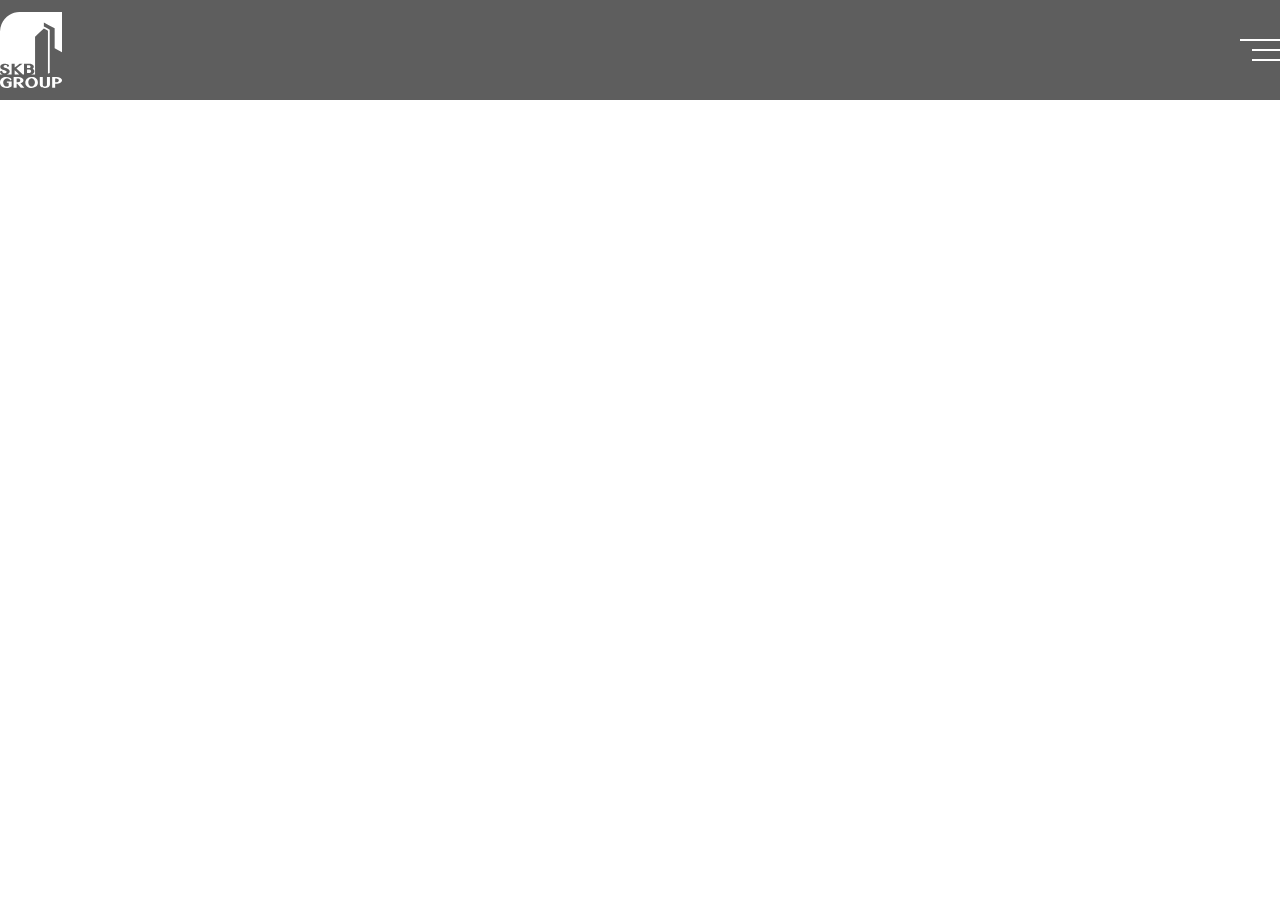
==== index.html @ 1514ffa9 "first commit" ====
<!DOCTYPE html>
<html lang="en">
  <head>
    <meta charset="UTF-8" />
    <meta name="viewport" content="width=device-width, initial-scale=1.0" />
    <meta
      property="og:title"
      content="SKB GROUP | Мы строим не просто дома, но создаём ваше будущее!"
    />
    <meta
      property="og:description"
      content="Уникальный жилой комплекс с современным дизайном, комфортными апартаментами и широким спектром удобств: открытый бассейн, фитнес-центр, зона отдыха на крыше с панорамным видом на город. Идеальное место для тех, кто ценит комфорт и качество жизни."
    />

    <!-- local styles  -->
    <link rel="stylesheet" href="css/bootstrap.min.css" />
    <link rel="stylesheet" href="css/swiper-bundle.min.css" />
    <link rel="stylesheet" href="css/style.css" />
    <link rel="stylesheet" href="css/responsive.css" />
    <!-- local styles  -->

    <title>
      SKB GROUP | Мы строим не просто дома, но создаём ваше будущее!
    </title>
  </head>
  <body>
    <header class="header" id="header">
      <div class="cont cont__space-between">
        <a href="\">
          <img src="/src/icons/Logo.svg" alt="Logo SKB Group" />
        </a>
        <div class="popup-wrapper">
          <div class="humb">
            <svg
              xmlns="http://www.w3.org/2000/svg"
              width="40"
              height="40"
              viewBox="0 0 40 40"
              fill="none"
            >
              <rect y="9" width="40" height="2" fill="white" />
              <rect x="12" y="19" width="28" height="2" fill="white" />
              <rect x="12" y="29" width="28" height="2" fill="white" />
            </svg>
          </div>
        </div>
      </div>
    </header>
    <!-- local scripts -->
    <script src="/js/jquery-3.7.1.min.js"></script>
    <script src="/js/bootstrap.min.js"></script>
    <script src="/js/swiper-bundle.min.js"></script>
    <script src="/js/maskedinput.js"></script>
    <script src="/js/custom-swiper.js"></script>
    <script src="/js/main.js"></script>
    <!-- local scripts -->
  </body>
</html>
---- css/style.css ----
@import url("../src/fonts/NeueMachina/stylesheet.css");
* {
  font-family: "Neue Machina";
  border: 0;
  box-sizing: border-box;
}

*,
*:before,
*:after {
  box-sizing: border-box;
  padding: 0;
  margin: 0;
}

:focus,
:active {
  outline: none;
}

a:focus,
a:active {
  outline: none;
}

a:hover {
  color: inherit;
}

nav,
footer,
header,
aside {
  display: block;
}

html,
body {
  height: 100%;
  width: 100%;
}

html {
  font-size: 62.5%;
}

input,
button,
textarea {
  font-family: inherit;
}

input::ms-clear {
  display: none;
}

button {
  cursor: pointer;
}

button::-moz-focus-inner {
  padding: 0;
  border: 0;
}

a,
a:visited {
  text-decoration: none !important;
  color: white;
}

a:hover {
  text-decoration: none;
}

ul li {
  list-style: none;
}

img {
  vertical-align: top;
}

html {
  scroll-behavior: smooth;
  overflow-x: hidden;
}
html::-webkit-scrollbar {
  width: 0.5rem;
}
html::-webkit-scrollbar-track {
  background: #3c4e4e;
}
html::-webkit-scrollbar-thumb {
  background: linear-gradient(112.92deg, rgba(255, 255, 255, 0.36) 10.45%, rgba(255, 255, 255, 0.09) 88.73%);
}

main {
  overflow-x: hidden;
}

section,
header,
footer {
  background-color: #f8ffff;
}

.cont {
  width: 100%;
  max-width: 130rem;
  margin-left: auto;
  margin-right: auto;
}
.cont__space-between {
  display: flex;
  align-items: center;
  justify-content: space-between;
}

.header {
  position: fixed;
  top: 0;
  left: 0;
  width: 100%;
  height: 10rem;
  background: rgba(25, 25, 25, 0.7);
  padding: 1.2rem 0;
}

.popup-wrapper .humb {
  width: 4rem;
  height: 4rem;
  cursor: pointer;
}
.popup-wrapper .humb svg:hover rect {
  transition: all 0.3s;
}
.popup-wrapper .humb svg:hover rect:nth-child(2n) {
  transform: translateX(-1rem);
  transition: all 0.3s;
}
.popup-wrapper .humb svg:hover rect:nth-child(3n) {
  transform: translateX(-1rem);
  transition: all 0.6s;
}
.popup-wrapper .humb svg rect {
  transition: all 0.3s;
}
.popup-wrapper .humb svg rect:nth-child(2n) {
  transition: all 0.3s;
}
.popup-wrapper .humb svg rect:nth-child(3n) {
  transition: all 0.6s;
}/*# sourceMappingURL=style.css.map */
---- css/responsive.css ----
@import url("../src/fonts/NeueMachina/stylesheet.css");/*# sourceMappingURL=responsive.css.map */
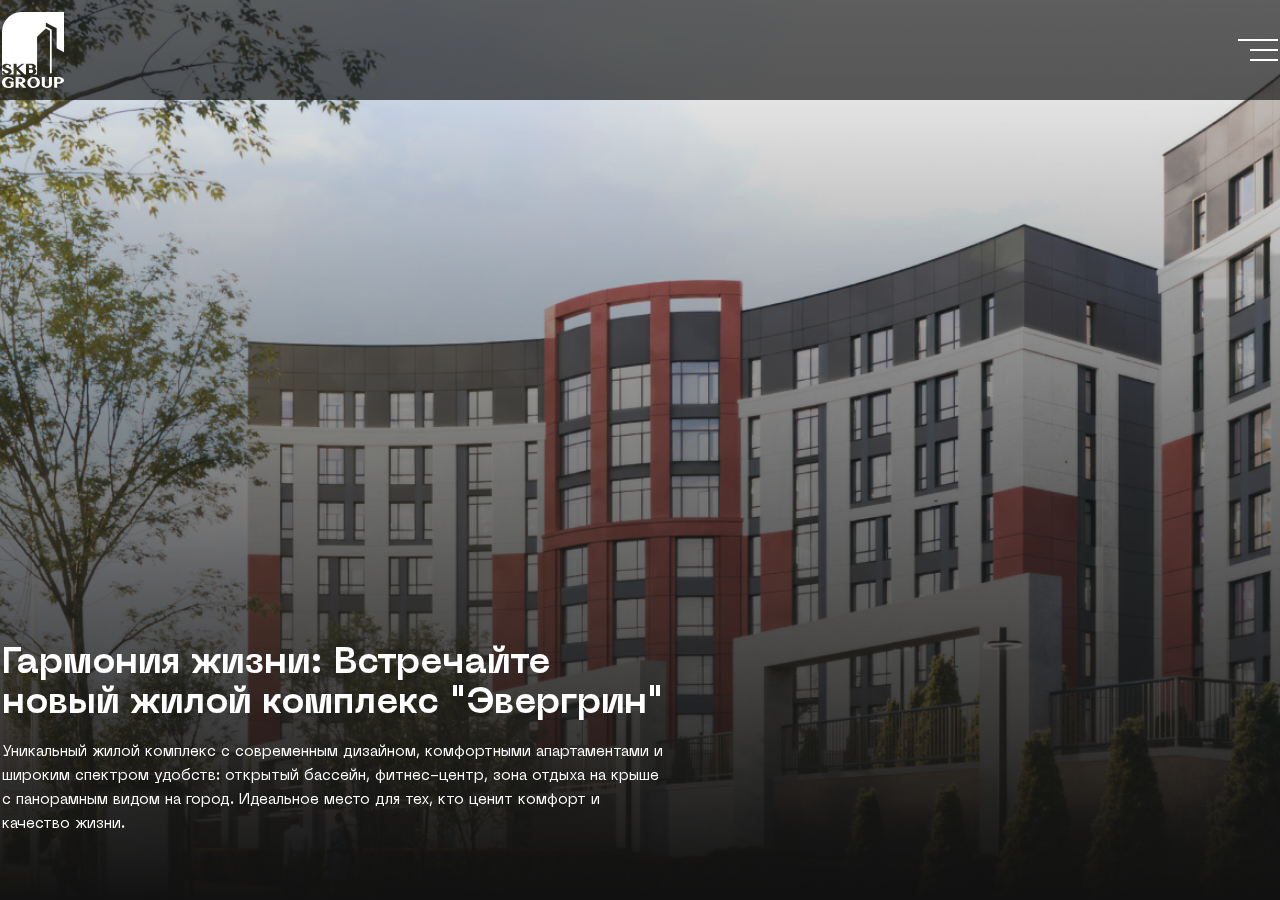
==== commit a7ee0596: "add home section" ====
--- a/index.html
+++ b/index.html
@@ -24,11 +24,15 @@
     </title>
   </head>
   <body>
+    <!-- !header starts  -->
     <header class="header" id="header">
       <div class="cont cont__space-between">
         <a href="\">
           <img src="/src/icons/Logo.svg" alt="Logo SKB Group" />
         </a>
+        <a class="adaptive-number" href="tel:+7 (700) 040-41-83"
+          >+7 (700) 040-41-83</a
+        >
         <div class="popup-wrapper">
           <div class="humb">
             <svg
@@ -43,9 +47,49 @@
               <rect x="12" y="29" width="28" height="2" fill="white" />
             </svg>
           </div>
+          <div class="wrapper-menu">
+            <a class="number" href="tel:+7 (700) 040-41-83"
+              >+7 (700) 040-41-83</a
+            >
+            <div class="menu">
+              <a href="\examples">— НАШИ ОБЪЕКТЫ</a>
+              <a href="\about">— О КОМПАНИИ</a>
+              <a href="\partners">— ПАРТНЕРАМ</a>
+              <a href="\contacts">— КОНТАКТЫ</a>
+            </div>
+          </div>
         </div>
       </div>
     </header>
+    <!-- !header ends  -->
+
+    <section class="home" id="home">
+      <div class="swiper">
+        <div class="swiper-wrapper">
+          <div class="swiper-slide">
+            <img src="/src/img/main-bg.png" alt="skb-main" />
+          </div>
+          <div class="swiper-slide">
+            <img src="/src/img/main-bg-2.png" alt="skb-main" />
+          </div>
+          <div class="swiper-slide">
+            <img src="/src/img/main-bg-3.png" alt="skb-main" />
+          </div>
+        </div>
+      </div>
+      <div class="cont">
+        <div class="heading">
+          <h1>Гармония жизни: Встречайте новый жилой комплекс "Эвергрин"</h1>
+          <p>
+            Уникальный жилой комплекс с современным дизайном, комфортными
+            апартаментами и широким спектром удобств: открытый бассейн,
+            фитнес-центр, зона отдыха на крыше с панорамным видом на город.
+            Идеальное место для тех, кто ценит комфорт и качество жизни.
+          </p>
+        </div>
+      </div>
+    </section>
+
     <!-- local scripts -->
     <script src="/js/jquery-3.7.1.min.js"></script>
     <script src="/js/bootstrap.min.js"></script>
--- a/css/style.css
+++ b/css/style.css
@@ -81,6 +81,15 @@
   vertical-align: top;
 }
 
+h1,
+h2,
+h3,
+h4,
+h5,
+p {
+  margin: 0;
+}
+
 html {
   scroll-behavior: smooth;
   overflow-x: hidden;
@@ -110,6 +119,7 @@
   max-width: 130rem;
   margin-left: auto;
   margin-right: auto;
+  padding-inline: 0.2rem;
 }
 .cont__space-between {
   display: flex;
@@ -123,32 +133,127 @@
   left: 0;
   width: 100%;
   height: 10rem;
-  background: rgba(25, 25, 25, 0.7);
+  background: rgba(25, 25, 25, 0.6980392157);
   padding: 1.2rem 0;
-}
-
-.popup-wrapper .humb {
+  transition: all 0.5s;
+  display: flex;
+  z-index: 1000;
+}
+.header .adaptive-number {
+  display: none;
+  font-size: 1.3rem;
+  line-height: 2rem;
+  font-weight: 700;
+}
+.header .popup-wrapper {
+  display: flex;
+  flex-direction: row-reverse;
+  align-items: center;
+}
+.header .popup-wrapper .humb {
   width: 4rem;
   height: 4rem;
   cursor: pointer;
-}
-.popup-wrapper .humb svg:hover rect {
-  transition: all 0.3s;
-}
-.popup-wrapper .humb svg:hover rect:nth-child(2n) {
+  right: 0;
+  transition: all 1s;
+  opacity: 1;
+}
+.header .popup-wrapper .humb svg:hover rect {
+  transition: all 0.3s;
+}
+.header .popup-wrapper .humb svg:hover rect:nth-child(2n) {
   transform: translateX(-1rem);
   transition: all 0.3s;
 }
-.popup-wrapper .humb svg:hover rect:nth-child(3n) {
+.header .popup-wrapper .humb svg:hover rect:nth-child(3n) {
   transform: translateX(-1rem);
   transition: all 0.6s;
 }
-.popup-wrapper .humb svg rect {
-  transition: all 0.3s;
-}
-.popup-wrapper .humb svg rect:nth-child(2n) {
-  transition: all 0.3s;
-}
-.popup-wrapper .humb svg rect:nth-child(3n) {
+.header .popup-wrapper .humb svg rect {
+  transition: all 0.3s;
+}
+.header .popup-wrapper .humb svg rect:nth-child(2n) {
+  transition: all 0.3s;
+}
+.header .popup-wrapper .humb svg rect:nth-child(3n) {
   transition: all 0.6s;
+}
+.header .popup-wrapper .wrapper-menu {
+  display: grid;
+  grid-template-columns: 1fr 1fr;
+  width: 100%;
+  height: 100%;
+  -moz-column-gap: 4.8rem;
+       column-gap: 4.8rem;
+  overflow: hidden;
+  text-align: end;
+  transition: all 1s;
+  transform: translateY(-100%);
+}
+.header .popup-wrapper .wrapper-menu a {
+  font-size: 1.3rem;
+  line-height: 2rem;
+  font-weight: 700;
+  transition: all 0.3s;
+}
+.header .popup-wrapper .wrapper-menu a:hover {
+  color: rgb(183, 181, 181);
+  transition: all 0.3s;
+}
+.header .popup-wrapper .menu {
+  display: flex;
+  flex-direction: column;
+  gap: 2.4rem;
+}
+.header__active {
+  height: 20rem;
+}
+.header__active .popup-wrapper .humb {
+  transform: translateX(50px);
+}
+.header__active .popup-wrapper .wrapper-menu {
+  transform: translateY(0);
+}
+
+.home {
+  height: 100vh;
+  position: relative;
+  background: linear-gradient(0deg, #111 0%, rgba(0, 0, 0, 0) 100%);
+}
+.home .cont {
+  display: flex;
+  height: 100%;
+}
+.home .swiper {
+  position: absolute;
+  z-index: -1;
+  width: 100%;
+  max-height: 100%;
+  height: 100%;
+}
+.home .swiper img {
+  width: 100%;
+  height: 100%;
+  -o-object-fit: cover;
+     object-fit: cover;
+  -o-object-position: center;
+     object-position: center;
+}
+.home .heading {
+  max-width: 66.8rem;
+  margin-top: auto;
+  margin-bottom: 6.4rem;
+}
+.home .heading h1 {
+  font-size: 3.6rem;
+  line-height: 4rem;
+  font-weight: 700;
+  color: white;
+  margin-bottom: 1.6rem;
+}
+.home .heading p {
+  font-size: 1.5rem;
+  line-height: 2.4rem;
+  font-weight: 400;
+  color: white;
 }/*# sourceMappingURL=style.css.map */--- a/css/responsive.css
+++ b/css/responsive.css
@@ -1 +1,45 @@
-@import url("../src/fonts/NeueMachina/stylesheet.css");/*# sourceMappingURL=responsive.css.map */+@import url("../src/fonts/NeueMachina/stylesheet.css");
+@media all and (max-width: 768px) {
+  .cont {
+    padding-inline: 10px;
+  }
+  .header {
+    position: relative;
+  }
+  .header .adaptive-number {
+    display: inline-block;
+    position: absolute;
+    opacity: 0;
+    left: 0;
+    bottom: 0;
+    font-size: 1.3rem;
+    line-height: 2rem;
+    font-weight: 700;
+  }
+  .header .popup-wrapper .wrapper-menu {
+    grid-template-columns: 1fr;
+    -moz-column-gap: 0;
+         column-gap: 0;
+    display: none;
+  }
+  .header .popup-wrapper .wrapper-menu a {
+    font-size: 1.3rem;
+    line-height: 2rem;
+    font-weight: 700;
+  }
+  .header .popup-wrapper .wrapper-menu a.number {
+    display: none;
+  }
+  .header__active .popup-wrapper .wrapper-menu {
+    display: grid;
+  }
+  .header__active .popup-wrapper .humb {
+    display: none;
+  }
+  .header__active .adaptive-number {
+    bottom: 20px;
+    left: 10px;
+    opacity: 1;
+    transition: all 1s;
+  }
+}/*# sourceMappingURL=responsive.css.map */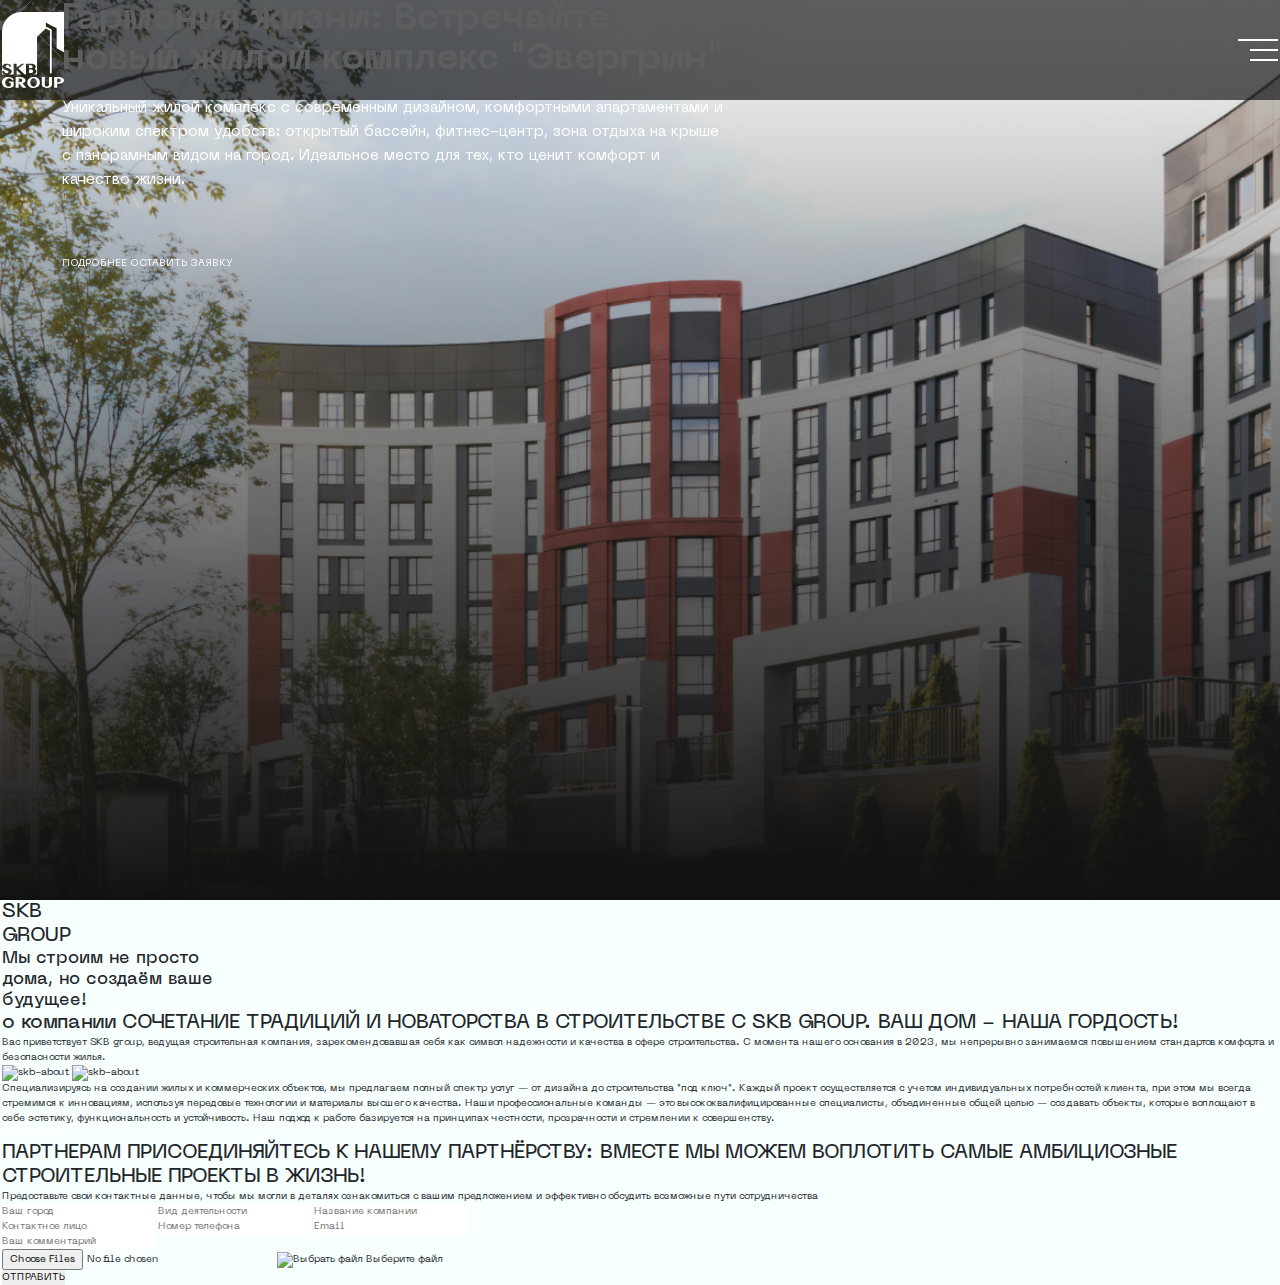
==== commit 86d95bcc: "add about section" ====
--- a/index.html
+++ b/index.html
@@ -63,6 +63,7 @@
     </header>
     <!-- !header ends  -->
 
+    <!-- ! home starts  -->
     <section class="home" id="home">
       <div class="swiper">
         <div class="swiper-wrapper">
@@ -78,18 +79,358 @@
         </div>
       </div>
       <div class="cont">
+        <div class="btn-next">
+          <svg
+            xmlns="http://www.w3.org/2000/svg"
+            width="30"
+            height="58"
+            viewBox="0 0 30 58"
+            fill="none"
+          >
+            <path d="M29 1L1 29L29 57" stroke="white" stroke-linecap="round" />
+          </svg>
+        </div>
+        <div class="btn-next btn-prev">
+          <svg
+            xmlns="http://www.w3.org/2000/svg"
+            width="30"
+            height="58"
+            viewBox="0 0 30 58"
+            fill="none"
+          >
+            <path d="M29 1L1 29L29 57" stroke="white" stroke-linecap="round" />
+          </svg>
+        </div>
+        <div class="wrapper">
+          <div class="heading">
+            <h1>Гармония жизни: Встречайте новый жилой комплекс "Эвергрин"</h1>
+            <p>
+              Уникальный жилой комплекс с современным дизайном, комфортными
+              апартаментами и широким спектром удобств: открытый бассейн,
+              фитнес-центр, зона отдыха на крыше с панорамным видом на город.
+              Идеальное место для тех, кто ценит комфорт и качество жизни.
+            </p>
+          </div>
+          <div class="wrapper__btns">
+            <a class="skb-btn" href="#">ПОДРОБНЕЕ</a>
+            <a class="skb-btn" href="#" data-toggle="modal" data-target="#modal"
+              >ОСТАВИТЬ ЗАЯВКУ</a
+            >
+          </div>
+        </div>
+      </div>
+    </section>
+    <!-- ! home ends  -->
+
+    <!-- ! examples starts -->
+    <section class="examples d-none" id="examples">
+      <div class="cont">
         <div class="heading">
-          <h1>Гармония жизни: Встречайте новый жилой комплекс "Эвергрин"</h1>
+          <h2>
+            <span>наши ОБЪЕКТЫ</span>ВАШ НОВЫЙ ДОМ ЖДЕТ: ИССЛЕДУЙТЕ НАШИ УЮТНЫЕ
+            И СОВРЕМЕННЫЕ ЖИЛЫЕ КОМПЛЕКСЫ!
+          </h2>
+        </div>
+        <div class="wrapper">
+          <div
+            class="wrapper__item"
+            onmouseover="highlightOthers(this)"
+            onmouseout="removeHighlightOthers(this)"
+          >
+            <div class="hover">
+              <div class="item__top">
+                <div class="title">
+                  <h2>ЖК Presidents Park</h2>
+                  <p>
+                    Жилой комплекс "Presidents Park" представляет собой эпитомию
+                    элегантности и комфорта. Здесь каждая деталь продумана до
+                    мелочей, чтобы предложить жителям непревзойденный уровень
+                    жизни, объединяющий современные удобства с зелёными
+                    парковыми зонами для отдыха.
+                  </p>
+                </div>
+                <a href="#" class="skb-btn">ПОДРОБНЕЕ</a>
+              </div>
+
+              <div class="item__bottom">
+                <h3>
+                  <span>Комфорт +</span>
+                  <span>г. Астана</span>
+                </h3>
+              </div>
+            </div>
+          </div>
+          <div
+            class="wrapper__item"
+            onmouseover="highlightOthers(this)"
+            onmouseout="removeHighlightOthers(this)"
+          >
+            <div class="hover">
+              <div class="item__top">
+                <div class="title">
+                  <h2>ЖК Presidents Park</h2>
+                  <p>
+                    Жилой комплекс "Presidents Park" представляет собой эпитомию
+                    элегантности и комфорта. Здесь каждая деталь продумана до
+                    мелочей, чтобы предложить жителям непревзойденный уровень
+                    жизни, объединяющий современные удобства с зелёными
+                    парковыми зонами для отдыха.
+                  </p>
+                </div>
+                <a href="#" class="skb-btn">ПОДРОБНЕЕ</a>
+              </div>
+
+              <div class="item__bottom">
+                <h3>
+                  <span>Комфорт +</span>
+                  <span>г. Астана</span>
+                </h3>
+              </div>
+            </div>
+          </div>
+          <div
+            class="wrapper__item"
+            onmouseover="highlightOthers(this)"
+            onmouseout="removeHighlightOthers(this)"
+          >
+            <div class="hover">
+              <div class="item__top">
+                <div class="title">
+                  <h2>ЖК Presidents Park</h2>
+                  <p>
+                    Жилой комплекс "Presidents Park" представляет собой эпитомию
+                    элегантности и комфорта. Здесь каждая деталь продумана до
+                    мелочей, чтобы предложить жителям непревзойденный уровень
+                    жизни, объединяющий современные удобства с зелёными
+                    парковыми зонами для отдыха.
+                  </p>
+                </div>
+                <a href="#" class="skb-btn">ПОДРОБНЕЕ</a>
+              </div>
+
+              <div class="item__bottom">
+                <h3>
+                  <span>Комфорт +</span>
+                  <span>г. Астана</span>
+                </h3>
+              </div>
+            </div>
+          </div>
+          <div
+            class="wrapper__item"
+            onmouseover="highlightOthers(this)"
+            onmouseout="removeHighlightOthers(this)"
+          >
+            <div class="hover">
+              <div class="item__top">
+                <div class="title">
+                  <h2>ЖК Presidents Park</h2>
+                  <p>
+                    Жилой комплекс "Presidents Park" представляет собой эпитомию
+                    элегантности и комфорта. Здесь каждая деталь продумана до
+                    мелочей, чтобы предложить жителям непревзойденный уровень
+                    жизни, объединяющий современные удобства с зелёными
+                    парковыми зонами для отдыха.
+                  </p>
+                </div>
+                <a href="#" class="skb-btn">ПОДРОБНЕЕ</a>
+              </div>
+
+              <div class="item__bottom">
+                <h3>
+                  <span>Комфорт +</span>
+                  <span>г. Астана</span>
+                </h3>
+              </div>
+            </div>
+          </div>
+        </div>
+      </div>
+    </section>
+    <!-- ! examples ends -->
+
+    <!-- ! about-top starts  -->
+    <section class="about-top" id="about-top">
+      <div class="cont">
+        <div class="heading">
+          <h2>
+            SKB <br />
+            GROUP
+          </h2>
+          <h3>
+            Мы строим не просто <br />дома, но создаём ваше <br />будущее!
+          </h3>
+        </div>
+      </div>
+    </section>
+    <!-- ! about-top ends  -->
+
+    <!-- ! about starts  -->
+    <section class="about" id="about">
+      <div class="cont">
+        <div class="heading">
+          <h2>
+            <span>о компании</span> СОЧЕТАНИЕ ТРАДИЦИЙ И НОВАТОРСТВА В
+            СТРОИТЕЛЬСТВЕ С SKB GROUP. ВАШ ДОМ - НАША ГОРДОСТЬ!
+          </h2>
+        </div>
+        <p class="about__p">
+          Вас приветствует SKB group, ведущая строительная компания,
+          зарекомендовавшая себя как символ надежности и качества в сфере
+          строительства. С момента нашего основания в 2023, мы непрерывно
+          занимаемся повышением стандартов комфорта и безопасности жилья.
+        </p>
+
+        <div class="wrapper-imgs">
+          <img src="/src/img/about-img-1.png" alt="skb-about" />
+          <img src="/src/img/about-img-2.png" alt="skb-about" />
+        </div>
+
+        <div class="wrapper-bottom">
           <p>
-            Уникальный жилой комплекс с современным дизайном, комфортными
-            апартаментами и широким спектром удобств: открытый бассейн,
-            фитнес-центр, зона отдыха на крыше с панорамным видом на город.
-            Идеальное место для тех, кто ценит комфорт и качество жизни.
+            Специализируясь на создании жилых и коммерческих объектов, мы
+            предлагаем полный спектр услуг — от дизайна до строительства "под
+            ключ". Каждый проект осуществляется с учетом индивидуальных
+            потребностей клиента, при этом мы всегда стремимся к инновациям,
+            используя передовые технологии и материалы высшего качества. Наши
+            профессиональные команды — это высококвалифицированные специалисты,
+            объединенные общей целью — создавать объекты, которые воплощают в
+            себе эстетику, функциональность и устойчивость. Наш подход к работе
+            базируется на принципах честности, прозрачности и стремлении к
+            совершенству.
           </p>
+
+          <a href="#" class="skb-btn">ПОДРОБНЕЕ</a>
         </div>
       </div>
     </section>
-
+    <!-- ! about ends  -->
+
+    <!-- ! order starts  -->
+    <section class="order" id="order">
+      <div class="cont">
+        <div class="heading">
+          <h2>
+            <span>ПАРТНЕРАМ</span> ПРИСОЕДИНЯЙТЕСЬ К НАШЕМУ ПАРТНЁРСТВУ: ВМЕСТЕ
+            МЫ МОЖЕМ ВОПЛОТИТЬ САМЫЕ АМБИЦИОЗНЫЕ СТРОИТЕЛЬНЫЕ ПРОЕКТЫ В ЖИЗНЬ!
+          </h2>
+        </div>
+        <div class="wrapper">
+          <p>
+            Предоставьте свои контактные данные, чтобы мы могли в деталях
+            ознакомиться с вашим предложением и эффективно обсудить возможные
+            пути сотрудничества
+          </p>
+          <form class="form-order" action="">
+            <div class="form-order__first">
+              <input type="text" id="city" placeholder="Ваш город" />
+              <input type="text" id="type" placeholder="Вид деятельности" />
+              <input type="text" id="company" placeholder="Название компании" />
+            </div>
+            <div class="form-order__first">
+              <input type="text" id="contact" placeholder="Контактное лицо" />
+              <input type="text" id="tel-number" placeholder="Номер телефона" />
+              <input type="text" id="mail" placeholder="Email" />
+            </div>
+            <div class="form-order__third">
+              <input type="text" id="city" placeholder="Ваш комментарий" />
+              <div class="input__wrapper">
+                <input
+                  name="file"
+                  type="file"
+                  id="input__file"
+                  class="input input__file"
+                  multiple
+                />
+                <label for="input__file" class="input__file-button">
+                  <span class="input__file-icon-wrapper"
+                    ><img
+                      class="input__file-icon"
+                      src="/src/icons/file-input.svg"
+                      alt="Выбрать файл"
+                      width="25"
+                  /></span>
+                  <span class="input__file-button-text">Выберите файл</span>
+                </label>
+              </div>
+            </div>
+            <input
+              class="skb-btn"
+              type="submit"
+              id="submit"
+              value="ОТПРАВИТЬ"
+            />
+          </form>
+        </div>
+      </div>
+    </section>
+    <!-- ! order ends -->
+
+    <!--* modal window  -->
+    <div
+      class="modal fade"
+      id="modal"
+      tabindex="-1"
+      role="dialog"
+      aria-labelledby="modal"
+      aria-hidden="true"
+    >
+      <div class="modal-dialog modal-dialog-centered" role="document">
+        <div class="modal-content">
+          <div class="modal-body">
+            <form action="" class="form">
+              <input
+                type="text"
+                placeholder="Имя"
+                class="form__input"
+                id="name"
+              />
+
+              <input type="tel" placeholder="+7" class="form__input" id="tel" />
+
+              <input
+                type="email"
+                placeholder="example@gmail.com"
+                class="form__input"
+                id="email"
+              />
+
+              <textarea
+                style="resize: none"
+                placeholder="Напишите что нибудь"
+                name="comment"
+                id="comment"
+                cols="45"
+                rows="5"
+              ></textarea>
+
+              <input
+                type="submit"
+                value="Отправить"
+                class="custom-btn form-btn"
+                id="submit"
+              />
+            </form>
+            <a class="close-btn" href="#" data-dismiss="modal">
+              <svg
+                xmlns="http://www.w3.org/2000/svg"
+                width="20"
+                height="20"
+                viewBox="0 0 20 20"
+                fill="none"
+              >
+                <path
+                  fill-rule="evenodd"
+                  clip-rule="evenodd"
+                  d="M10.0001 11.1787L5.28604 15.8927C4.9606 16.2182 4.43297 16.2182 4.10753 15.8927C3.78209 15.5673 3.78209 15.0396 4.10753 14.7142L8.82157 10.0002L4.10753 5.28612C3.78209 4.96069 3.78209 4.43305 4.10753 4.10761C4.43297 3.78218 4.9606 3.78218 5.28604 4.10761L10.0001 8.82165L14.7141 4.1076C15.0396 3.78217 15.5672 3.78217 15.8926 4.1076C16.2181 4.43304 16.2181 4.96068 15.8926 5.28611L11.1786 10.0002L15.8926 14.7142C16.2181 15.0397 16.2181 15.5673 15.8926 15.8927C15.5672 16.2182 15.0396 16.2182 14.7141 15.8927L10.0001 11.1787Z"
+                  fill="#2F2F2F"
+                />
+              </svg>
+            </a>
+          </div>
+        </div>
+      </div>
+    </div>
     <!-- local scripts -->
     <script src="/js/jquery-3.7.1.min.js"></script>
     <script src="/js/bootstrap.min.js"></script>
@@ -98,5 +439,27 @@
     <script src="/js/custom-swiper.js"></script>
     <script src="/js/main.js"></script>
     <!-- local scripts -->
+
+    <script>
+      function highlightOthers(element) {
+        var container = element.parentNode;
+        var elements = container.children;
+
+        for (var i = 0; i < elements.length; i++) {
+          if (elements[i] !== element) {
+            elements[i].classList.add("highlight");
+          }
+        }
+      }
+
+      function removeHighlightOthers(element) {
+        var container = element.parentNode;
+        var elements = container.children;
+
+        for (var i = 0; i < elements.length; i++) {
+          elements[i].classList.remove("highlight");
+        }
+      }
+    </script>
   </body>
 </html>
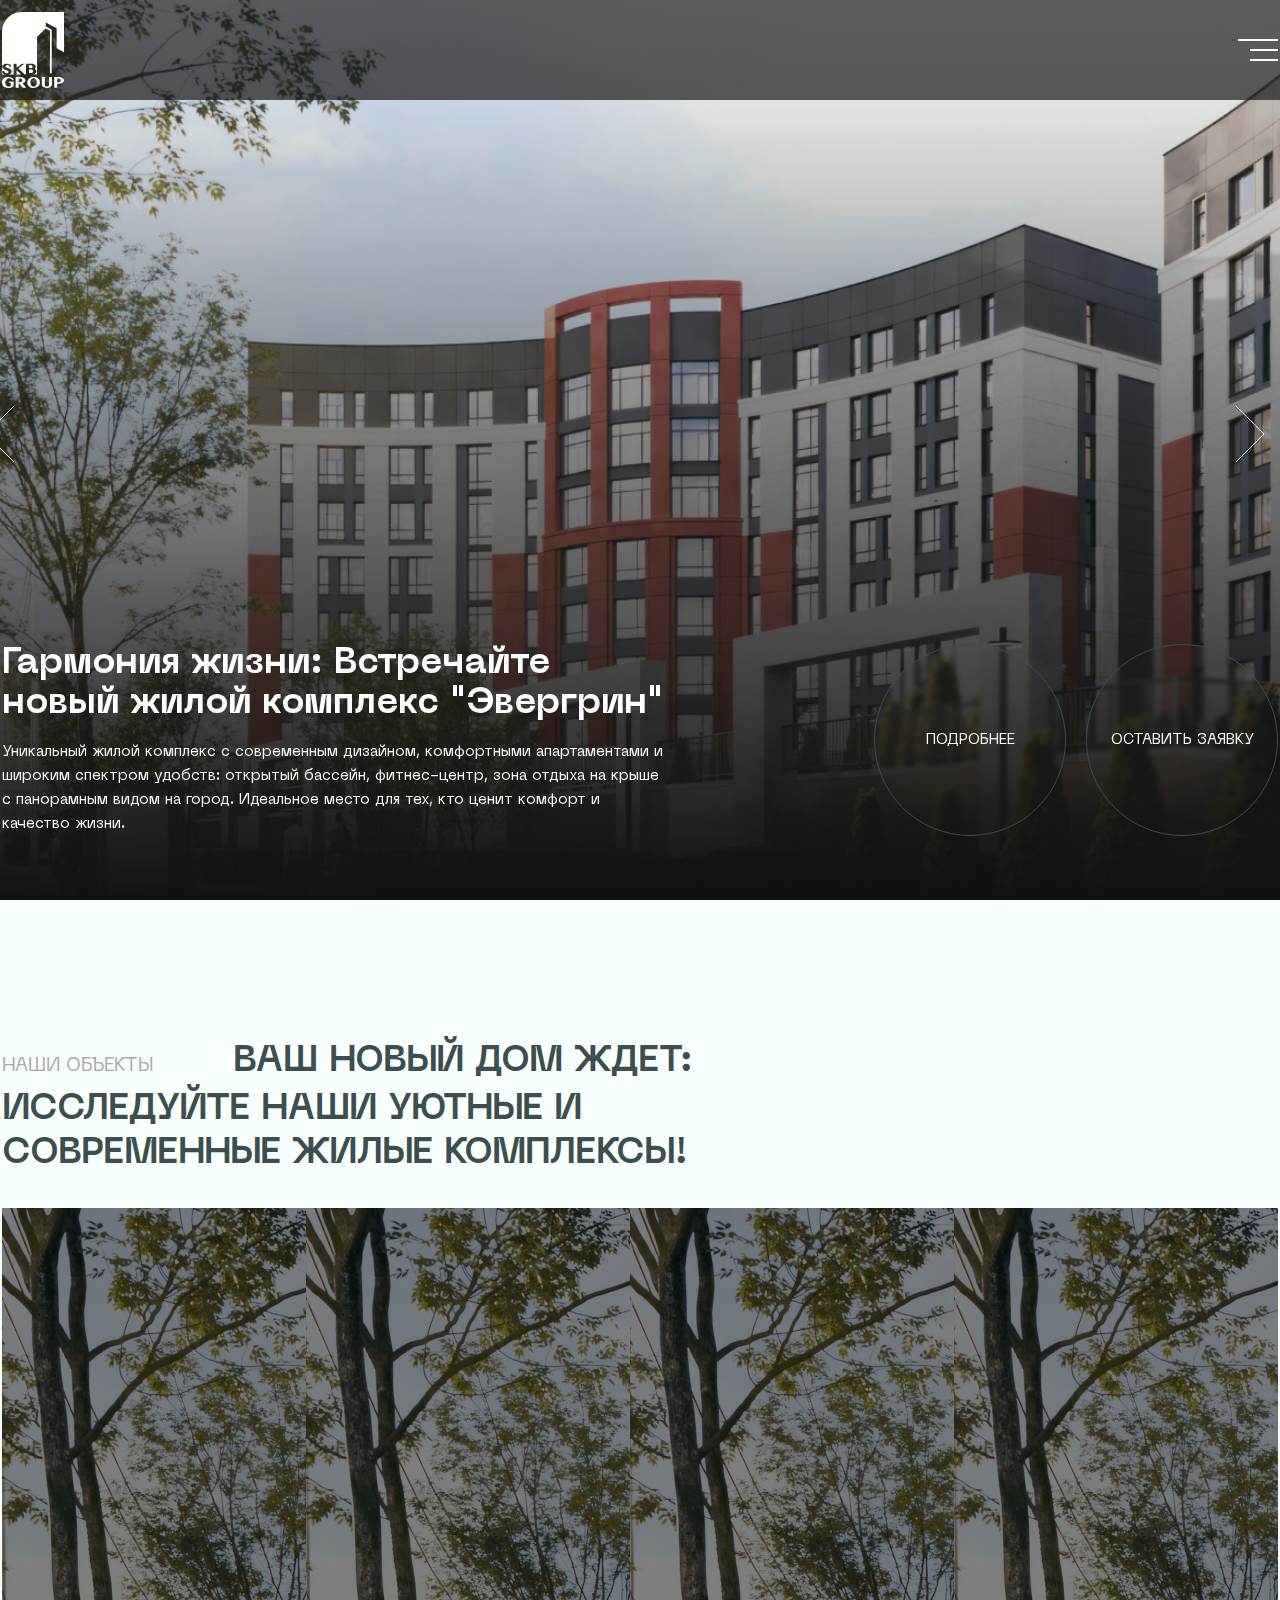
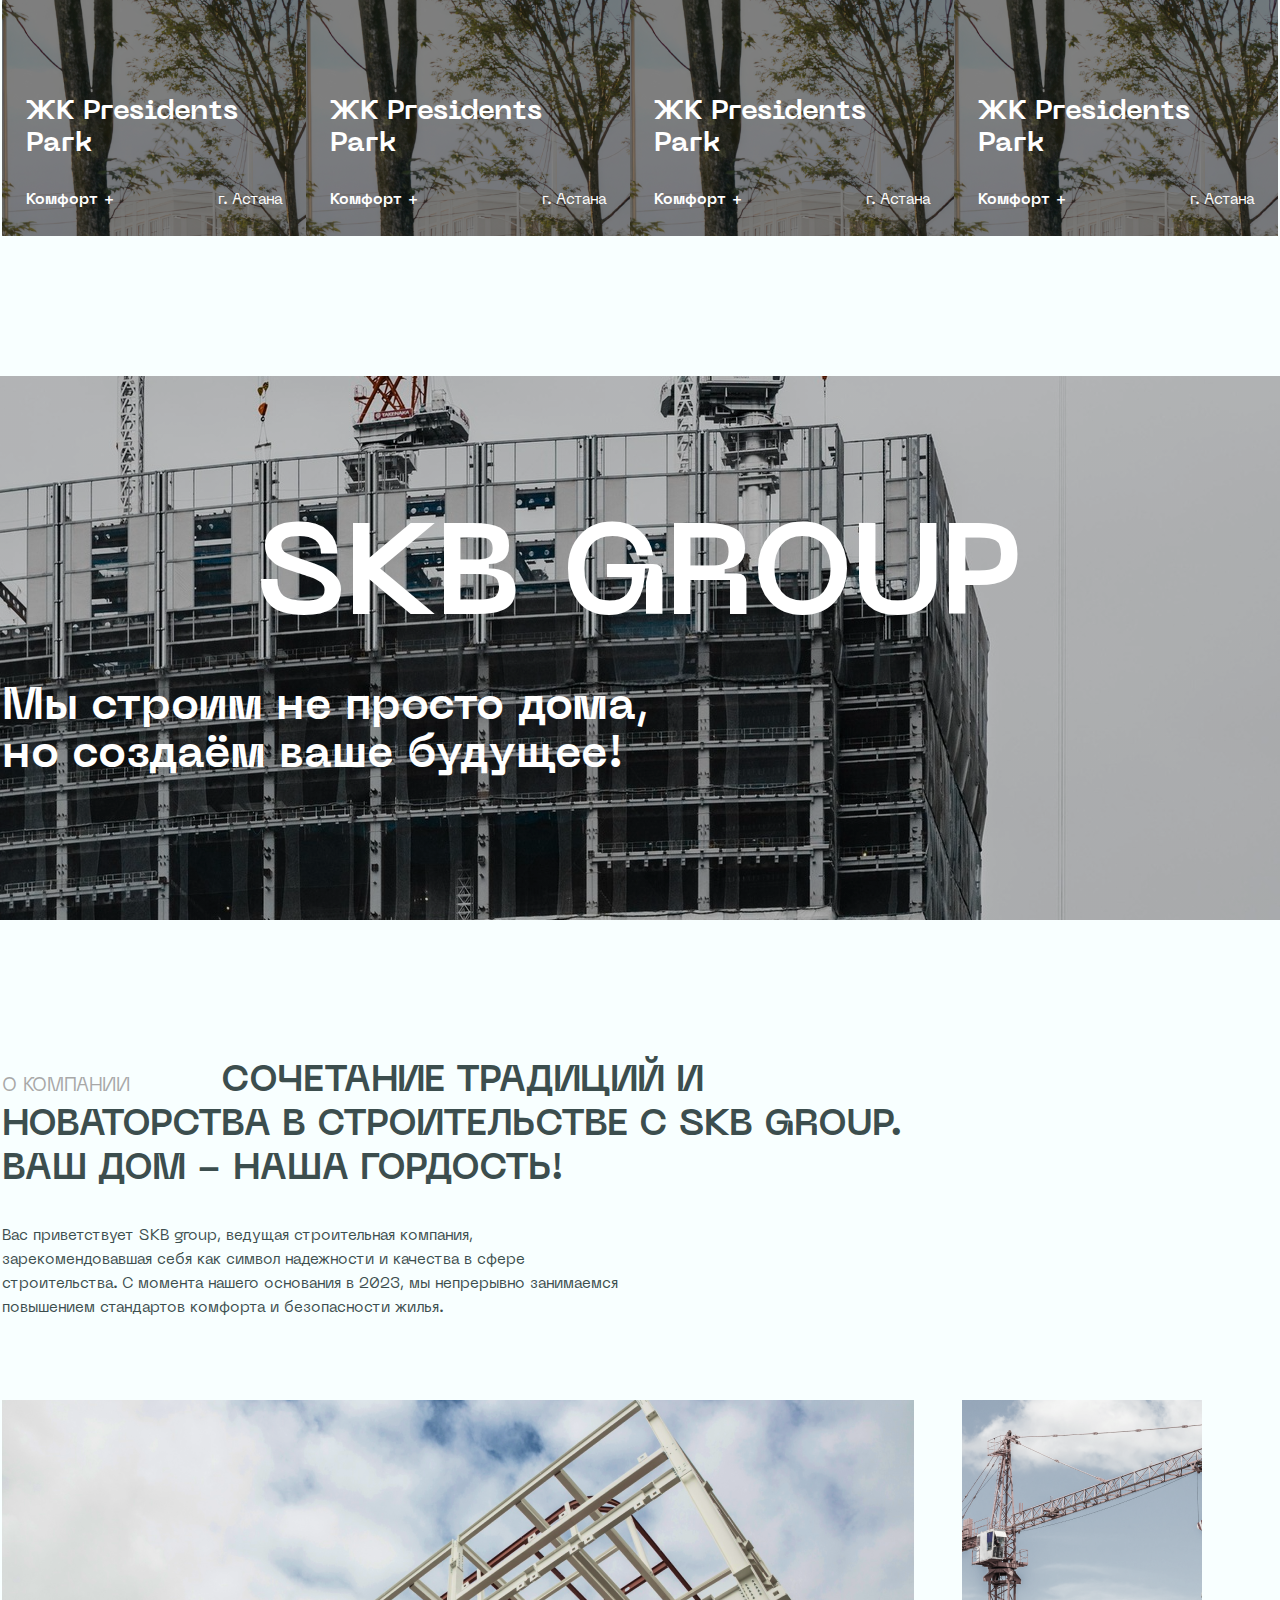
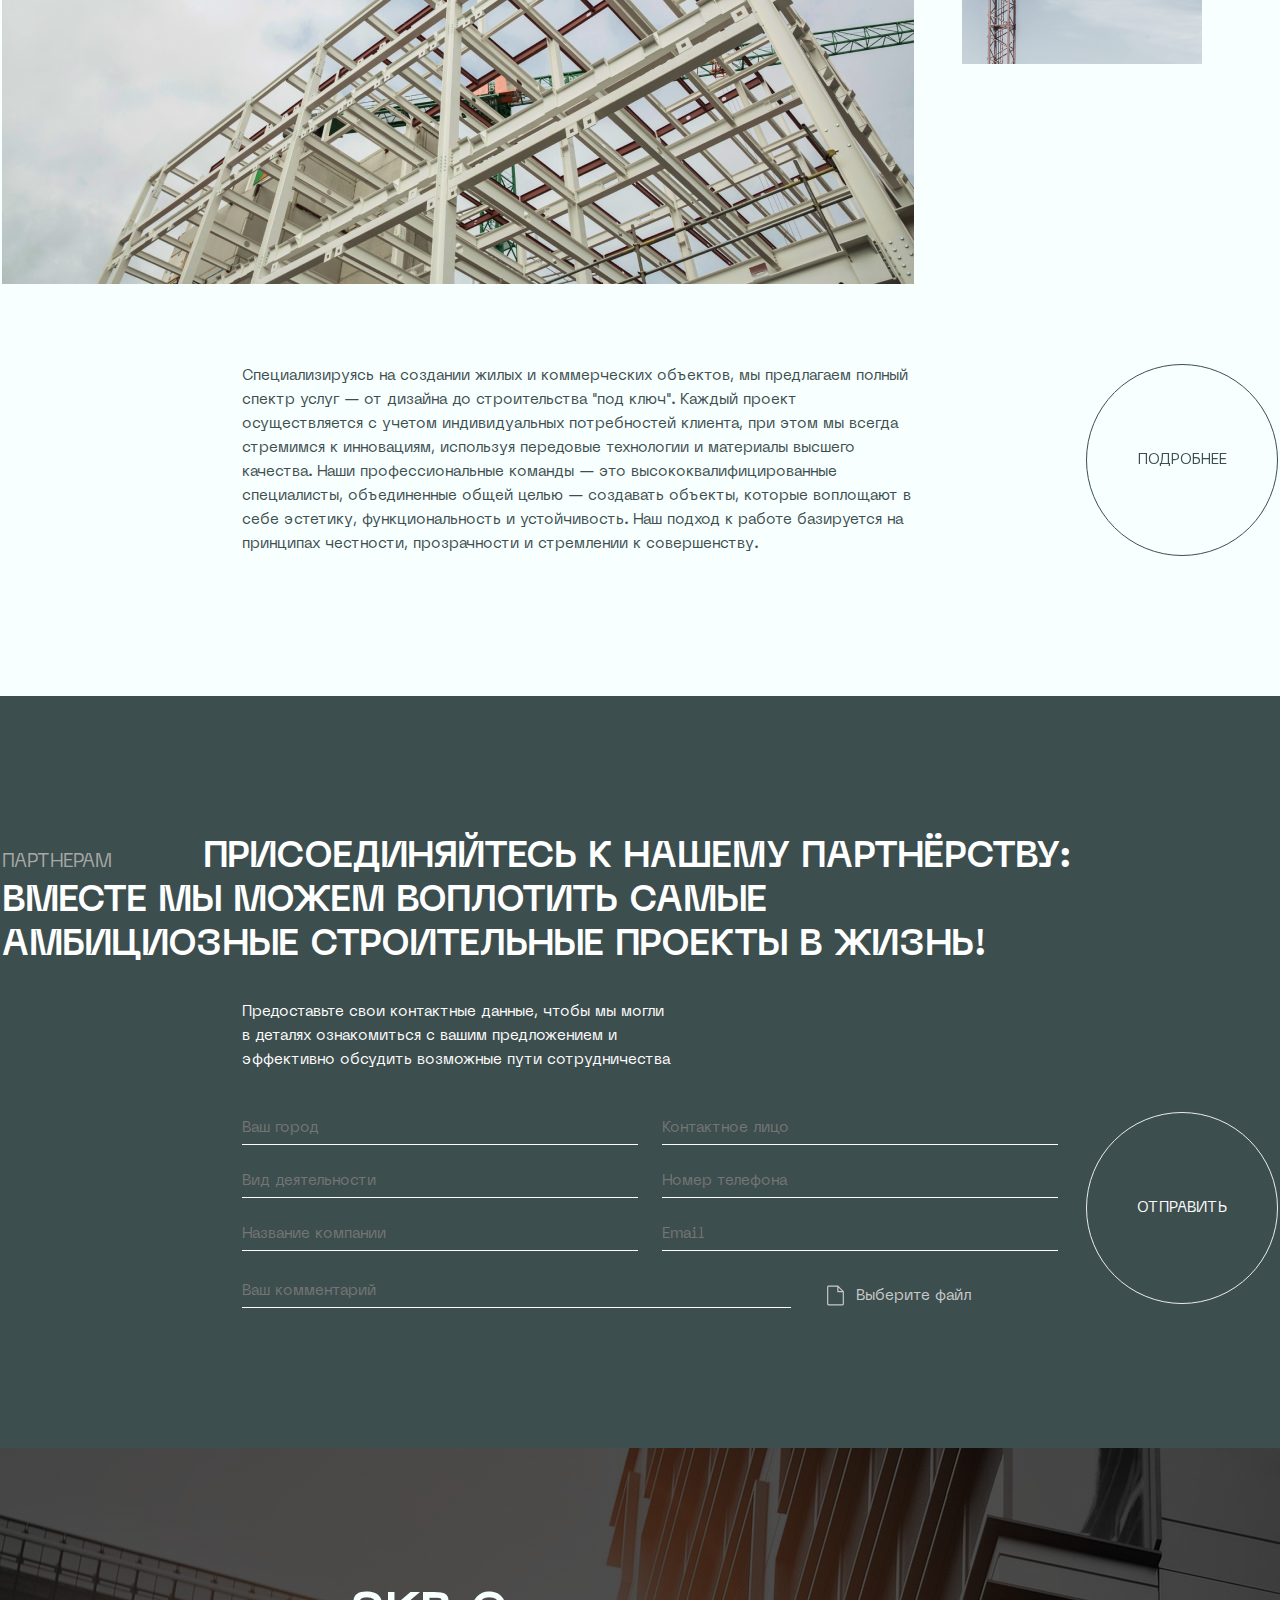
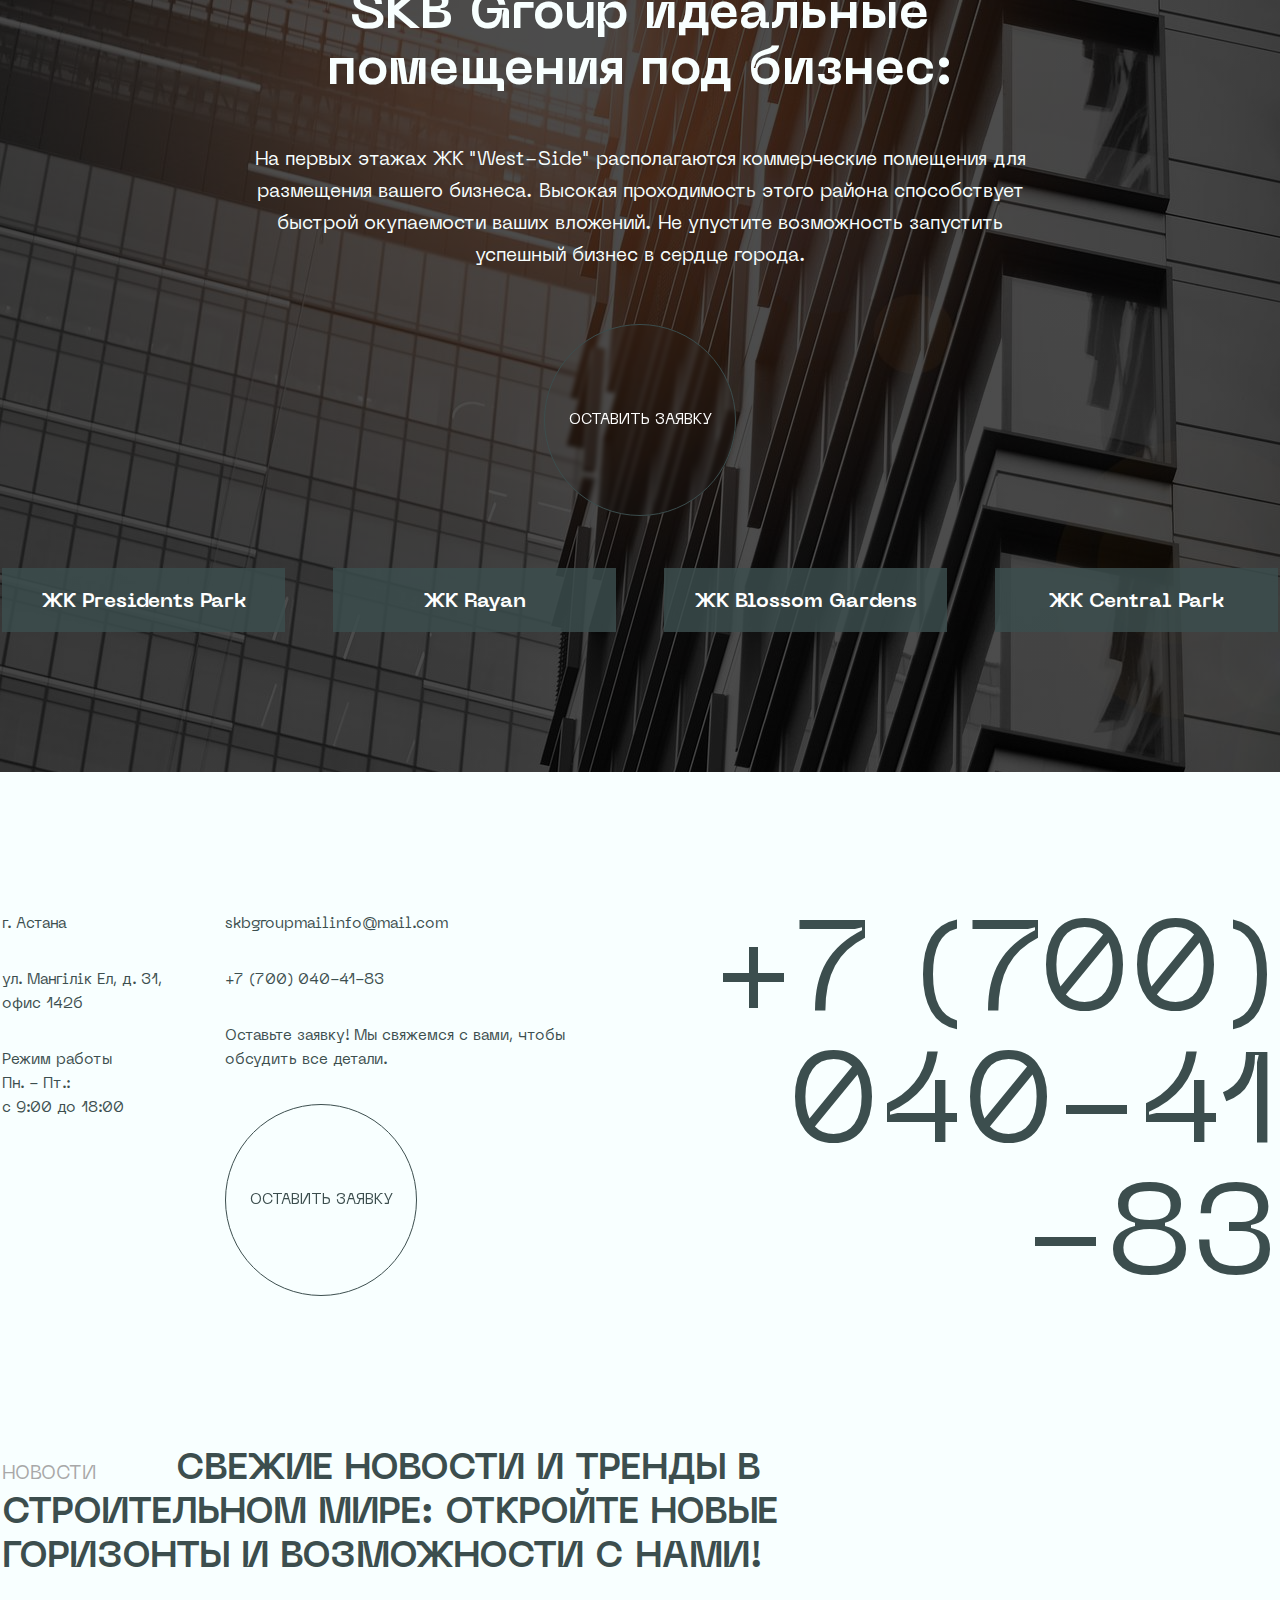
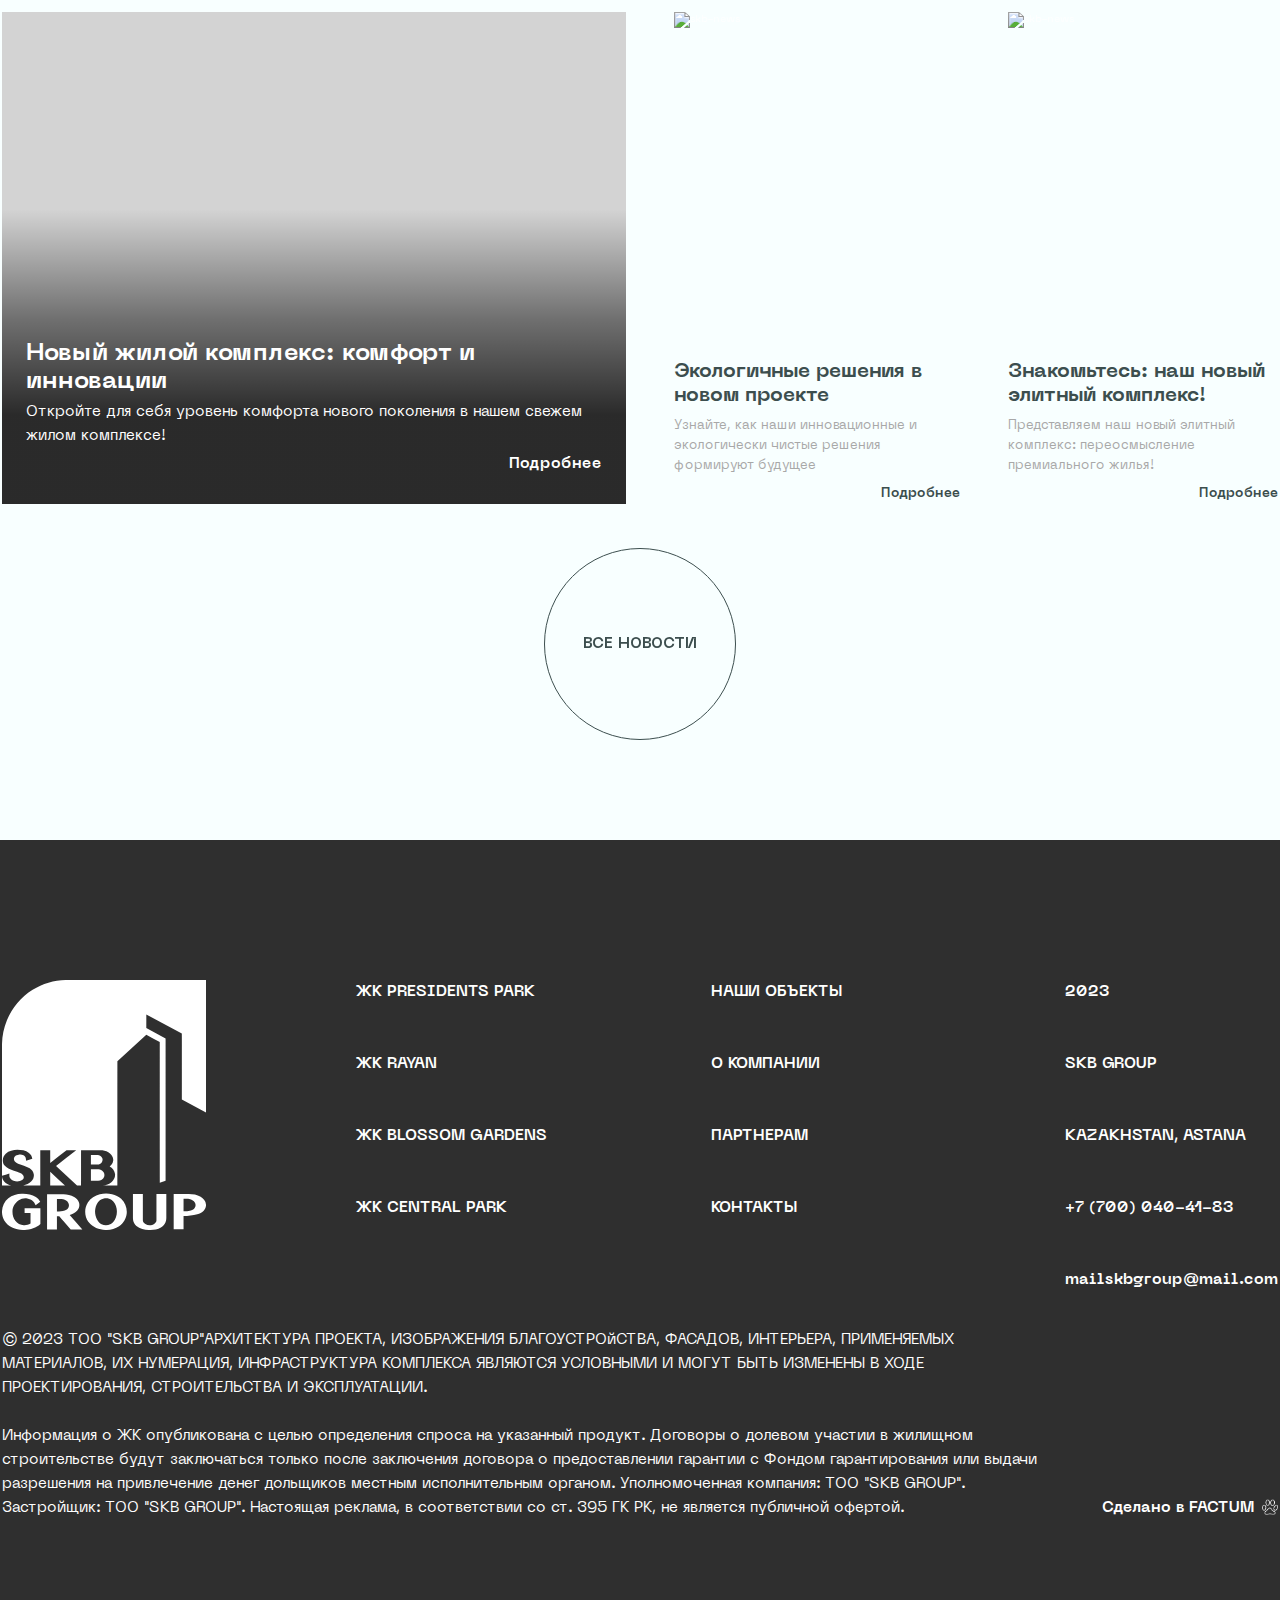
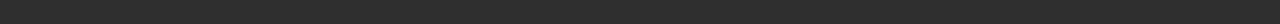
==== commit 868b4f1a: "index.html ends" ====
--- a/index.html
+++ b/index.html
@@ -24,348 +24,519 @@
     </title>
   </head>
   <body>
-    <!-- !header starts  -->
-    <header class="header" id="header">
-      <div class="cont cont__space-between">
-        <a href="\">
-          <img src="/src/icons/Logo.svg" alt="Logo SKB Group" />
-        </a>
-        <a class="adaptive-number" href="tel:+7 (700) 040-41-83"
-          >+7 (700) 040-41-83</a
-        >
-        <div class="popup-wrapper">
-          <div class="humb">
+    <main>
+      <!-- !header starts  -->
+      <header class="header" id="header">
+        <div class="cont cont__space-between">
+          <a href="\">
+            <img src="/src/icons/Logo.svg" alt="Logo SKB Group" />
+          </a>
+          <a class="adaptive-number" href="tel:+7 (700) 040-41-83"
+            >+7 (700) 040-41-83</a
+          >
+          <div class="popup-wrapper">
+            <div class="humb">
+              <svg
+                xmlns="http://www.w3.org/2000/svg"
+                width="40"
+                height="40"
+                viewBox="0 0 40 40"
+                fill="none"
+              >
+                <rect y="9" width="40" height="2" fill="white" />
+                <rect x="12" y="19" width="28" height="2" fill="white" />
+                <rect x="12" y="29" width="28" height="2" fill="white" />
+              </svg>
+            </div>
+            <div class="wrapper-menu">
+              <a class="number" href="tel:+7 (700) 040-41-83"
+                >+7 (700) 040-41-83</a
+              >
+              <div class="menu">
+                <a href="\examples">— НАШИ ОБЪЕКТЫ</a>
+                <a href="\about">— О КОМПАНИИ</a>
+                <a href="\partners">— ПАРТНЕРАМ</a>
+                <a href="\contacts">— КОНТАКТЫ</a>
+              </div>
+            </div>
+          </div>
+        </div>
+      </header>
+      <!-- !header ends  -->
+
+      <!-- ! home starts  -->
+      <section class="home" id="home">
+        <div class="swiper">
+          <div class="swiper-wrapper">
+            <div class="swiper-slide">
+              <img src="/src/img/main-bg.png" alt="skb-main" />
+            </div>
+            <div class="swiper-slide">
+              <img src="/src/img/main-bg-2.png" alt="skb-main" />
+            </div>
+            <div class="swiper-slide">
+              <img src="/src/img/main-bg-3.png" alt="skb-main" />
+            </div>
+          </div>
+        </div>
+        <div class="cont">
+          <div class="btn-next">
             <svg
               xmlns="http://www.w3.org/2000/svg"
-              width="40"
-              height="40"
-              viewBox="0 0 40 40"
+              width="30"
+              height="58"
+              viewBox="0 0 30 58"
               fill="none"
             >
-              <rect y="9" width="40" height="2" fill="white" />
-              <rect x="12" y="19" width="28" height="2" fill="white" />
-              <rect x="12" y="29" width="28" height="2" fill="white" />
+              <path
+                d="M29 1L1 29L29 57"
+                stroke="white"
+                stroke-linecap="round"
+              />
             </svg>
           </div>
-          <div class="wrapper-menu">
-            <a class="number" href="tel:+7 (700) 040-41-83"
-              >+7 (700) 040-41-83</a
+          <div class="btn-next btn-prev">
+            <svg
+              xmlns="http://www.w3.org/2000/svg"
+              width="30"
+              height="58"
+              viewBox="0 0 30 58"
+              fill="none"
             >
-            <div class="menu">
-              <a href="\examples">— НАШИ ОБЪЕКТЫ</a>
-              <a href="\about">— О КОМПАНИИ</a>
-              <a href="\partners">— ПАРТНЕРАМ</a>
-              <a href="\contacts">— КОНТАКТЫ</a>
-            </div>
-          </div>
-        </div>
-      </div>
-    </header>
-    <!-- !header ends  -->
-
-    <!-- ! home starts  -->
-    <section class="home" id="home">
-      <div class="swiper">
-        <div class="swiper-wrapper">
-          <div class="swiper-slide">
-            <img src="/src/img/main-bg.png" alt="skb-main" />
-          </div>
-          <div class="swiper-slide">
-            <img src="/src/img/main-bg-2.png" alt="skb-main" />
-          </div>
-          <div class="swiper-slide">
-            <img src="/src/img/main-bg-3.png" alt="skb-main" />
-          </div>
-        </div>
-      </div>
-      <div class="cont">
-        <div class="btn-next">
-          <svg
-            xmlns="http://www.w3.org/2000/svg"
-            width="30"
-            height="58"
-            viewBox="0 0 30 58"
-            fill="none"
-          >
-            <path d="M29 1L1 29L29 57" stroke="white" stroke-linecap="round" />
-          </svg>
-        </div>
-        <div class="btn-next btn-prev">
-          <svg
-            xmlns="http://www.w3.org/2000/svg"
-            width="30"
-            height="58"
-            viewBox="0 0 30 58"
-            fill="none"
-          >
-            <path d="M29 1L1 29L29 57" stroke="white" stroke-linecap="round" />
-          </svg>
-        </div>
-        <div class="wrapper">
+              <path
+                d="M29 1L1 29L29 57"
+                stroke="white"
+                stroke-linecap="round"
+              />
+            </svg>
+          </div>
+          <div class="wrapper">
+            <div class="heading">
+              <h1>
+                Гармония жизни: Встречайте новый жилой комплекс "Эвергрин"
+              </h1>
+              <p>
+                Уникальный жилой комплекс с современным дизайном, комфортными
+                апартаментами и широким спектром удобств: открытый бассейн,
+                фитнес-центр, зона отдыха на крыше с панорамным видом на город.
+                Идеальное место для тех, кто ценит комфорт и качество жизни.
+              </p>
+            </div>
+            <div class="wrapper__btns">
+              <a class="skb-btn" href="#">ПОДРОБНЕЕ</a>
+              <a
+                class="skb-btn"
+                href="#"
+                data-toggle="modal"
+                data-target="#modal"
+                >ОСТАВИТЬ ЗАЯВКУ</a
+              >
+            </div>
+          </div>
+        </div>
+      </section>
+      <!-- ! home ends  -->
+
+      <!-- ! examples starts -->
+      <section class="examples" id="examples">
+        <div class="cont">
           <div class="heading">
-            <h1>Гармония жизни: Встречайте новый жилой комплекс "Эвергрин"</h1>
+            <h2>
+              <span>наши ОБЪЕКТЫ</span>ВАШ НОВЫЙ ДОМ ЖДЕТ: ИССЛЕДУЙТЕ НАШИ
+              УЮТНЫЕ И СОВРЕМЕННЫЕ ЖИЛЫЕ КОМПЛЕКСЫ!
+            </h2>
+          </div>
+          <div class="wrapper">
+            <div
+              class="wrapper__item"
+              onmouseover="highlightOthers(this)"
+              onmouseout="removeHighlightOthers(this)"
+            >
+              <div class="hover">
+                <div class="item__top">
+                  <div class="title">
+                    <h2>ЖК Presidents Park</h2>
+                    <p>
+                      Жилой комплекс "Presidents Park" представляет собой
+                      эпитомию элегантности и комфорта. Здесь каждая деталь
+                      продумана до мелочей, чтобы предложить жителям
+                      непревзойденный уровень жизни, объединяющий современные
+                      удобства с зелёными парковыми зонами для отдыха.
+                    </p>
+                  </div>
+                  <a href="#" class="skb-btn">ПОДРОБНЕЕ</a>
+                </div>
+
+                <div class="item__bottom">
+                  <h3>
+                    <span>Комфорт +</span>
+                    <span>г. Астана</span>
+                  </h3>
+                </div>
+              </div>
+            </div>
+            <div
+              class="wrapper__item"
+              onmouseover="highlightOthers(this)"
+              onmouseout="removeHighlightOthers(this)"
+            >
+              <div class="hover">
+                <div class="item__top">
+                  <div class="title">
+                    <h2>ЖК Presidents Park</h2>
+                    <p>
+                      Жилой комплекс "Presidents Park" представляет собой
+                      эпитомию элегантности и комфорта. Здесь каждая деталь
+                      продумана до мелочей, чтобы предложить жителям
+                      непревзойденный уровень жизни, объединяющий современные
+                      удобства с зелёными парковыми зонами для отдыха.
+                    </p>
+                  </div>
+                  <a href="#" class="skb-btn">ПОДРОБНЕЕ</a>
+                </div>
+
+                <div class="item__bottom">
+                  <h3>
+                    <span>Комфорт +</span>
+                    <span>г. Астана</span>
+                  </h3>
+                </div>
+              </div>
+            </div>
+            <div
+              class="wrapper__item"
+              onmouseover="highlightOthers(this)"
+              onmouseout="removeHighlightOthers(this)"
+            >
+              <div class="hover">
+                <div class="item__top">
+                  <div class="title">
+                    <h2>ЖК Presidents Park</h2>
+                    <p>
+                      Жилой комплекс "Presidents Park" представляет собой
+                      эпитомию элегантности и комфорта. Здесь каждая деталь
+                      продумана до мелочей, чтобы предложить жителям
+                      непревзойденный уровень жизни, объединяющий современные
+                      удобства с зелёными парковыми зонами для отдыха.
+                    </p>
+                  </div>
+                  <a href="#" class="skb-btn">ПОДРОБНЕЕ</a>
+                </div>
+
+                <div class="item__bottom">
+                  <h3>
+                    <span>Комфорт +</span>
+                    <span>г. Астана</span>
+                  </h3>
+                </div>
+              </div>
+            </div>
+            <div
+              class="wrapper__item"
+              onmouseover="highlightOthers(this)"
+              onmouseout="removeHighlightOthers(this)"
+            >
+              <div class="hover">
+                <div class="item__top">
+                  <div class="title">
+                    <h2>ЖК Presidents Park</h2>
+                    <p>
+                      Жилой комплекс "Presidents Park" представляет собой
+                      эпитомию элегантности и комфорта. Здесь каждая деталь
+                      продумана до мелочей, чтобы предложить жителям
+                      непревзойденный уровень жизни, объединяющий современные
+                      удобства с зелёными парковыми зонами для отдыха.
+                    </p>
+                  </div>
+                  <a href="#" class="skb-btn">ПОДРОБНЕЕ</a>
+                </div>
+
+                <div class="item__bottom">
+                  <h3>
+                    <span>Комфорт +</span>
+                    <span>г. Астана</span>
+                  </h3>
+                </div>
+              </div>
+            </div>
+          </div>
+        </div>
+      </section>
+      <!-- ! examples ends -->
+
+      <!-- ! about-top starts  -->
+      <section class="about-top" id="about-top">
+        <div class="cont">
+          <div class="heading">
+            <h2>
+              SKB <br />
+              GROUP
+            </h2>
+            <h3>
+              Мы строим не просто <br />дома, но создаём ваше <br />будущее!
+            </h3>
+          </div>
+        </div>
+      </section>
+      <!-- ! about-top ends  -->
+
+      <!-- ! about starts  -->
+      <section class="about" id="about">
+        <div class="cont">
+          <div class="heading">
+            <h2>
+              <span>о компании</span> СОЧЕТАНИЕ ТРАДИЦИЙ И НОВАТОРСТВА В
+              СТРОИТЕЛЬСТВЕ С SKB GROUP. ВАШ ДОМ - НАША ГОРДОСТЬ!
+            </h2>
+          </div>
+          <p class="about__p">
+            Вас приветствует SKB group, ведущая строительная компания,
+            зарекомендовавшая себя как символ надежности и качества в сфере
+            строительства. С момента нашего основания в 2023, мы непрерывно
+            занимаемся повышением стандартов комфорта и безопасности жилья.
+          </p>
+
+          <div class="wrapper-imgs">
+            <img src="/src/img/about-img-1.png" alt="skb-about" />
+            <img src="/src/img/about-img-2.png" alt="skb-about" />
+          </div>
+
+          <div class="wrapper-bottom">
             <p>
-              Уникальный жилой комплекс с современным дизайном, комфортными
-              апартаментами и широким спектром удобств: открытый бассейн,
-              фитнес-центр, зона отдыха на крыше с панорамным видом на город.
-              Идеальное место для тех, кто ценит комфорт и качество жизни.
+              Специализируясь на создании жилых и коммерческих объектов, мы
+              предлагаем полный спектр услуг — от дизайна до строительства "под
+              ключ". Каждый проект осуществляется с учетом индивидуальных
+              потребностей клиента, при этом мы всегда стремимся к инновациям,
+              используя передовые технологии и материалы высшего качества. Наши
+              профессиональные команды — это высококвалифицированные
+              специалисты, объединенные общей целью — создавать объекты, которые
+              воплощают в себе эстетику, функциональность и устойчивость. Наш
+              подход к работе базируется на принципах честности, прозрачности и
+              стремлении к совершенству.
             </p>
-          </div>
-          <div class="wrapper__btns">
-            <a class="skb-btn" href="#">ПОДРОБНЕЕ</a>
-            <a class="skb-btn" href="#" data-toggle="modal" data-target="#modal"
-              >ОСТАВИТЬ ЗАЯВКУ</a
-            >
-          </div>
-        </div>
-      </div>
-    </section>
-    <!-- ! home ends  -->
-
-    <!-- ! examples starts -->
-    <section class="examples d-none" id="examples">
-      <div class="cont">
-        <div class="heading">
-          <h2>
-            <span>наши ОБЪЕКТЫ</span>ВАШ НОВЫЙ ДОМ ЖДЕТ: ИССЛЕДУЙТЕ НАШИ УЮТНЫЕ
-            И СОВРЕМЕННЫЕ ЖИЛЫЕ КОМПЛЕКСЫ!
-          </h2>
-        </div>
-        <div class="wrapper">
-          <div
-            class="wrapper__item"
-            onmouseover="highlightOthers(this)"
-            onmouseout="removeHighlightOthers(this)"
-          >
-            <div class="hover">
-              <div class="item__top">
-                <div class="title">
-                  <h2>ЖК Presidents Park</h2>
-                  <p>
-                    Жилой комплекс "Presidents Park" представляет собой эпитомию
-                    элегантности и комфорта. Здесь каждая деталь продумана до
-                    мелочей, чтобы предложить жителям непревзойденный уровень
-                    жизни, объединяющий современные удобства с зелёными
-                    парковыми зонами для отдыха.
-                  </p>
-                </div>
-                <a href="#" class="skb-btn">ПОДРОБНЕЕ</a>
-              </div>
-
-              <div class="item__bottom">
-                <h3>
-                  <span>Комфорт +</span>
-                  <span>г. Астана</span>
-                </h3>
-              </div>
-            </div>
-          </div>
-          <div
-            class="wrapper__item"
-            onmouseover="highlightOthers(this)"
-            onmouseout="removeHighlightOthers(this)"
-          >
-            <div class="hover">
-              <div class="item__top">
-                <div class="title">
-                  <h2>ЖК Presidents Park</h2>
-                  <p>
-                    Жилой комплекс "Presidents Park" представляет собой эпитомию
-                    элегантности и комфорта. Здесь каждая деталь продумана до
-                    мелочей, чтобы предложить жителям непревзойденный уровень
-                    жизни, объединяющий современные удобства с зелёными
-                    парковыми зонами для отдыха.
-                  </p>
-                </div>
-                <a href="#" class="skb-btn">ПОДРОБНЕЕ</a>
-              </div>
-
-              <div class="item__bottom">
-                <h3>
-                  <span>Комфорт +</span>
-                  <span>г. Астана</span>
-                </h3>
-              </div>
-            </div>
-          </div>
-          <div
-            class="wrapper__item"
-            onmouseover="highlightOthers(this)"
-            onmouseout="removeHighlightOthers(this)"
-          >
-            <div class="hover">
-              <div class="item__top">
-                <div class="title">
-                  <h2>ЖК Presidents Park</h2>
-                  <p>
-                    Жилой комплекс "Presidents Park" представляет собой эпитомию
-                    элегантности и комфорта. Здесь каждая деталь продумана до
-                    мелочей, чтобы предложить жителям непревзойденный уровень
-                    жизни, объединяющий современные удобства с зелёными
-                    парковыми зонами для отдыха.
-                  </p>
-                </div>
-                <a href="#" class="skb-btn">ПОДРОБНЕЕ</a>
-              </div>
-
-              <div class="item__bottom">
-                <h3>
-                  <span>Комфорт +</span>
-                  <span>г. Астана</span>
-                </h3>
-              </div>
-            </div>
-          </div>
-          <div
-            class="wrapper__item"
-            onmouseover="highlightOthers(this)"
-            onmouseout="removeHighlightOthers(this)"
-          >
-            <div class="hover">
-              <div class="item__top">
-                <div class="title">
-                  <h2>ЖК Presidents Park</h2>
-                  <p>
-                    Жилой комплекс "Presidents Park" представляет собой эпитомию
-                    элегантности и комфорта. Здесь каждая деталь продумана до
-                    мелочей, чтобы предложить жителям непревзойденный уровень
-                    жизни, объединяющий современные удобства с зелёными
-                    парковыми зонами для отдыха.
-                  </p>
-                </div>
-                <a href="#" class="skb-btn">ПОДРОБНЕЕ</a>
-              </div>
-
-              <div class="item__bottom">
-                <h3>
-                  <span>Комфорт +</span>
-                  <span>г. Астана</span>
-                </h3>
-              </div>
-            </div>
-          </div>
-        </div>
-      </div>
-    </section>
-    <!-- ! examples ends -->
-
-    <!-- ! about-top starts  -->
-    <section class="about-top" id="about-top">
-      <div class="cont">
-        <div class="heading">
-          <h2>
-            SKB <br />
-            GROUP
-          </h2>
-          <h3>
-            Мы строим не просто <br />дома, но создаём ваше <br />будущее!
-          </h3>
-        </div>
-      </div>
-    </section>
-    <!-- ! about-top ends  -->
-
-    <!-- ! about starts  -->
-    <section class="about" id="about">
-      <div class="cont">
-        <div class="heading">
-          <h2>
-            <span>о компании</span> СОЧЕТАНИЕ ТРАДИЦИЙ И НОВАТОРСТВА В
-            СТРОИТЕЛЬСТВЕ С SKB GROUP. ВАШ ДОМ - НАША ГОРДОСТЬ!
-          </h2>
-        </div>
-        <p class="about__p">
-          Вас приветствует SKB group, ведущая строительная компания,
-          зарекомендовавшая себя как символ надежности и качества в сфере
-          строительства. С момента нашего основания в 2023, мы непрерывно
-          занимаемся повышением стандартов комфорта и безопасности жилья.
-        </p>
-
-        <div class="wrapper-imgs">
-          <img src="/src/img/about-img-1.png" alt="skb-about" />
-          <img src="/src/img/about-img-2.png" alt="skb-about" />
-        </div>
-
-        <div class="wrapper-bottom">
-          <p>
-            Специализируясь на создании жилых и коммерческих объектов, мы
-            предлагаем полный спектр услуг — от дизайна до строительства "под
-            ключ". Каждый проект осуществляется с учетом индивидуальных
-            потребностей клиента, при этом мы всегда стремимся к инновациям,
-            используя передовые технологии и материалы высшего качества. Наши
-            профессиональные команды — это высококвалифицированные специалисты,
-            объединенные общей целью — создавать объекты, которые воплощают в
-            себе эстетику, функциональность и устойчивость. Наш подход к работе
-            базируется на принципах честности, прозрачности и стремлении к
-            совершенству.
-          </p>
-
-          <a href="#" class="skb-btn">ПОДРОБНЕЕ</a>
-        </div>
-      </div>
-    </section>
-    <!-- ! about ends  -->
-
-    <!-- ! order starts  -->
-    <section class="order" id="order">
-      <div class="cont">
-        <div class="heading">
-          <h2>
-            <span>ПАРТНЕРАМ</span> ПРИСОЕДИНЯЙТЕСЬ К НАШЕМУ ПАРТНЁРСТВУ: ВМЕСТЕ
-            МЫ МОЖЕМ ВОПЛОТИТЬ САМЫЕ АМБИЦИОЗНЫЕ СТРОИТЕЛЬНЫЕ ПРОЕКТЫ В ЖИЗНЬ!
-          </h2>
-        </div>
-        <div class="wrapper">
-          <p>
-            Предоставьте свои контактные данные, чтобы мы могли в деталях
-            ознакомиться с вашим предложением и эффективно обсудить возможные
-            пути сотрудничества
-          </p>
-          <form class="form-order" action="">
-            <div class="form-order__first">
-              <input type="text" id="city" placeholder="Ваш город" />
-              <input type="text" id="type" placeholder="Вид деятельности" />
-              <input type="text" id="company" placeholder="Название компании" />
-            </div>
-            <div class="form-order__first">
-              <input type="text" id="contact" placeholder="Контактное лицо" />
-              <input type="text" id="tel-number" placeholder="Номер телефона" />
-              <input type="text" id="mail" placeholder="Email" />
-            </div>
-            <div class="form-order__third">
-              <input type="text" id="city" placeholder="Ваш комментарий" />
-              <div class="input__wrapper">
+
+            <a href="#" class="skb-btn">ПОДРОБНЕЕ</a>
+          </div>
+        </div>
+      </section>
+      <!-- ! about ends  -->
+
+      <!-- ! order starts  -->
+      <section class="order" id="order">
+        <div class="cont">
+          <div class="heading">
+            <h2>
+              <span>ПАРТНЕРАМ</span> ПРИСОЕДИНЯЙТЕСЬ К НАШЕМУ ПАРТНЁРСТВУ:
+              ВМЕСТЕ МЫ МОЖЕМ ВОПЛОТИТЬ САМЫЕ АМБИЦИОЗНЫЕ СТРОИТЕЛЬНЫЕ ПРОЕКТЫ В
+              ЖИЗНЬ!
+            </h2>
+          </div>
+          <div class="wrapper">
+            <p>
+              Предоставьте свои контактные данные, чтобы мы могли в деталях
+              ознакомиться с вашим предложением и эффективно обсудить возможные
+              пути сотрудничества
+            </p>
+            <form class="form-order" action="">
+              <div class="form-order__first">
+                <input type="text" id="city" placeholder="Ваш город" />
+                <input type="text" id="type" placeholder="Вид деятельности" />
                 <input
-                  name="file"
-                  type="file"
-                  id="input__file"
-                  class="input input__file"
-                  multiple
+                  type="text"
+                  id="company"
+                  placeholder="Название компании"
                 />
-                <label for="input__file" class="input__file-button">
-                  <span class="input__file-icon-wrapper"
-                    ><img
-                      class="input__file-icon"
-                      src="/src/icons/file-input.svg"
-                      alt="Выбрать файл"
-                      width="25"
-                  /></span>
-                  <span class="input__file-button-text">Выберите файл</span>
-                </label>
-              </div>
-            </div>
-            <input
-              class="skb-btn"
-              type="submit"
-              id="submit"
-              value="ОТПРАВИТЬ"
-            />
-          </form>
-        </div>
-      </div>
-    </section>
-    <!-- ! order ends -->
-
+              </div>
+              <div class="form-order__first">
+                <input type="text" id="contact" placeholder="Контактное лицо" />
+                <input
+                  type="text"
+                  id="tel-number"
+                  placeholder="Номер телефона"
+                />
+                <input type="text" id="mail" placeholder="Email" />
+              </div>
+              <div class="form-order__third">
+                <input type="text" id="city" placeholder="Ваш комментарий" />
+                <div class="input__wrapper">
+                  <input
+                    name="file"
+                    type="file"
+                    id="input__file"
+                    class="input input__file"
+                    multiple
+                  />
+                  <label for="input__file" class="input__file-button">
+                    <span class="input__file-icon-wrapper"
+                      ><img
+                        class="input__file-icon"
+                        src="/src/icons/file-input.svg"
+                        alt="Выбрать файл"
+                        width="25"
+                    /></span>
+                    <span class="input__file-button-text">Выберите файл</span>
+                  </label>
+                </div>
+              </div>
+              <input
+                class="skb-btn"
+                type="submit"
+                id="submit"
+                value="ОТПРАВИТЬ"
+              />
+            </form>
+          </div>
+        </div>
+      </section>
+      <!-- ! order ends -->
+
+      <!-- ! business starts -->
+      <section class="business" id="business">
+        <div class="cont">
+          <div class="heading">
+            <h2>SKB Group идеальные помещения под бизнес:</h2>
+            <p>
+              На первых этажах ЖК "West-Side" располагаются коммерческие
+              помещения для размещения вашего бизнеса. Высокая проходимость
+              этого района способствует быстрой окупаемости ваших вложений. Не
+              упустите возможность запустить успешный бизнес в сердце города.
+            </p>
+          </div>
+          <a class="skb-btn" href="#">ОСТАВИТЬ ЗАЯВКУ</a>
+          <div class="wrapper">
+            <p>ЖК Presidents Park</p>
+            <p>ЖК Rayan</p>
+            <p>ЖК Blossom Gardens</p>
+            <p>ЖК Central Park</p>
+          </div>
+        </div>
+      </section>
+      <!-- ! business ends -->
+
+      <!-- ! contacts starts  -->
+      <section class="contacts" id="contacts">
+        <div class="cont">
+          <div class="grid">
+            <div class="grid__first">
+              <p>г. Астана</p>
+              <p>ул. Мангілік Ел, д. 31, офис 142б</p>
+              <p>
+                Режим работы <br />
+                Пн. - Пт.: <br />c 9:00 до 18:00
+              </p>
+            </div>
+            <div class="grid__second">
+              <a href="mailto:skbgroupmailinfo@mail.com"
+                >skbgroupmailinfo@mail.com</a
+              >
+              <a href="tel:+7 (700) 040-41-83">+7 (700) 040-41-83</a>
+              <p>
+                Оставьте заявку! Мы свяжемся с вами, чтобы обсудить все детали.
+              </p>
+              <a class="skb-btn" href="#">ОСТАВИТЬ ЗАЯВКУ</a>
+            </div>
+            <div class="grid__third">
+              <a href="tel:+7 (700) 040-41-83">+7 (700) 040-41<br />-83</a>
+            </div>
+          </div>
+        </div>
+      </section>
+      <!-- ! contacts ends  -->
+
+      <!-- ! news starts -->
+      <section class="news" id="news">
+        <div class="cont">
+          <div class="heading">
+            <h2>
+              <span>новости</span>СВЕЖИЕ НОВОСТИ И ТРЕНДЫ В СТРОИТЕЛЬНОМ МИРЕ:
+              ОТКРОЙТЕ НОВЫЕ ГОРИЗОНТЫ И ВОЗМОЖНОСТИ С НАМИ!
+            </h2>
+          </div>
+          <div class="wrapper">
+            <a class="first-link" href="#">
+              <h3>Новый жилой комплекс: комфорт и инновации</h3>
+              <p>
+                Откройте для себя уровень комфорта нового поколения в нашем
+                свежем жилом комплексе!
+              </p>
+              <p>Подробнее</p>
+            </a>
+            <div class="block__wrapper">
+              <a href="#">
+                <img src="src/img/news-2.png" alt="skb-news" />
+                <h3>Экологичные решения в новом проекте</h3>
+                <p>
+                  Узнайте, как наши инновационные и экологически чистые решения
+                  формируют будущее
+                </p>
+                <p>Подробнее</p>
+              </a>
+              <a href="#">
+                <img src="src/img/news-3.png" alt="skb-news" />
+                <h3>Знакомьтесь: наш новый элитный комплекс!</h3>
+                <p>
+                  Представляем наш новый элитный комплекс: переосмысление
+                  премиального жилья!
+                </p>
+                <p>Подробнее</p>
+              </a>
+            </div>
+          </div>
+          <a href="#" class="skb-btn">ВСЕ НОВОСТИ</a>
+        </div>
+      </section>
+      <!-- ! news ends -->
+
+      <!-- ! footer starts  -->
+      <footer class="footer" id="footer">
+        <div class="cont">
+          <div class="grid">
+            <img src="/src/icons/logo_foot.svg" alt="SKB logo" />
+            <div class="grid__first">
+              <a href="#">ЖК PRESIDENTS PARK</a>
+              <a href="#">ЖК RAYAN</a>
+              <a href="#">ЖК BLOSSOM GARDENS</a>
+              <a href="#">ЖК CENTRAL PARK</a>
+            </div>
+            <div class="grid__second">
+              <a href="#">НАШИ ОБЪЕКТЫ</a>
+              <a href="#">О КОМПАНИИ</a>
+              <a href="#">ПАРТНЕРАМ</a>
+              <a href="#">КОНТАКТЫ</a>
+            </div>
+            <div class="grid__third">
+              <p>2023</p>
+              <p>SKB GROUP</p>
+              <p>KAZAKHSTAN, ASTANA</p>
+              <a href="tel:+7 (700) 040-41-83">+7 (700) 040-41-83</a>
+              <a href="mailto:mailskbgroup@mail.com">mailskbgroup@mail.com</a>
+            </div>
+          </div>
+          <div class="copyright">
+            <p>
+              © 2023 TOO "SKB GROUP"АРХИТЕКТУРА ПРОЕКТА, ИЗОБРАЖЕНИЯ
+              БЛАГОУСТРОйСТВА, ФАСАДОВ, ИНТЕРЬЕРА, ПРИМЕНЯЕМЫХ МАТЕРИАЛОВ, ИХ
+              НУМЕРАЦИЯ, ИНФРАСТРУКТУРА КОМПЛЕКСА ЯВЛЯЮТСЯ УСЛОВНЫМИ И МОГУТ
+              БЫТЬ ИЗМЕНЕНЫ В ХОДЕ ПРОЕКТИРОВАНИЯ, СТРОИТЕЛЬСТВА И ЭКСПЛУАТАЦИИ.
+              <br />
+              <br />
+              Информация о ЖК опубликована с целью определения спроса на
+              указанный продукт. Договоры о долевом участии в жилищном
+              строительстве будут заключаться только после заключения договора о
+              предоставлении гарантии с Фондом гарантирования или выдачи
+              разрешения на привлечение денег дольщиков местным исполнительным
+              органом. Уполномоченная компания: ТОО "SKB GROUP". Застройщик: ТОО
+              "SKB GROUP". Настоящая реклама, в соответствии со ст. 395 ГК РК,
+              не является публичной офертой.
+            </p>
+            <a target="_blank" noindex nofollow href="https://www.factum.agency"
+              >Сделано в FACTUM <img src="/src/icons/paw.png" alt="paw"
+            /></a>
+          </div>
+        </div>
+      </footer>
+      <!-- ! footer ends  -->
+    </main>
     <!--* modal window  -->
     <div
       class="modal fade"
--- a/css/style.css
+++ b/css/style.css
@@ -127,6 +127,36 @@
   justify-content: space-between;
 }
 
+.skb-btn:link, .skb-btn:visited {
+  text-transform: uppercase;
+  text-decoration: none;
+  color: white;
+  width: 19.2rem;
+  height: 19.2rem;
+  border: 1px solid #3c4e4e;
+  border-radius: 50%;
+  display: inline-block;
+  transition: all 0.3s;
+  position: relative;
+  font-size: 1.5rem;
+  line-height: 2.4rem;
+  display: flex;
+  justify-content: center;
+  align-items: center;
+  -webkit-backdrop-filter: blur(2px);
+          backdrop-filter: blur(2px);
+}
+.skb-btn:hover {
+  transform: translateY(-0.4rem);
+  box-shadow: 0rem 0.4rem 0.4rem 0rem rgba(0, 0, 0, 0.3);
+  -webkit-backdrop-filter: blur(10px);
+          backdrop-filter: blur(10px);
+}
+.skb-btn:active {
+  transform: translateY(-0.2rem);
+  box-shadow: 0rem 0.4rem 0.4rem 0rem rgba(0, 0, 0, 0.1);
+}
+
 .header {
   position: fixed;
   top: 0;
@@ -223,6 +253,7 @@
 .home .cont {
   display: flex;
   height: 100%;
+  position: relative;
 }
 .home .swiper {
   position: absolute;
@@ -239,21 +270,618 @@
   -o-object-position: center;
      object-position: center;
 }
-.home .heading {
+.home .wrapper {
+  margin-top: auto;
+  display: flex;
+  justify-content: space-between;
+  width: 100%;
+}
+.home .wrapper .heading {
   max-width: 66.8rem;
-  margin-top: auto;
   margin-bottom: 6.4rem;
 }
-.home .heading h1 {
+.home .wrapper .heading h1 {
   font-size: 3.6rem;
   line-height: 4rem;
   font-weight: 700;
   color: white;
   margin-bottom: 1.6rem;
 }
-.home .heading p {
-  font-size: 1.5rem;
-  line-height: 2.4rem;
-  font-weight: 400;
-  color: white;
+.home .wrapper .heading p {
+  font-size: 1.5rem;
+  line-height: 2.4rem;
+  font-weight: 400;
+  color: white;
+}
+.home .btn-next {
+  position: absolute;
+  top: 45%;
+  left: 0;
+  transform: translateX(-50%);
+  cursor: pointer;
+}
+.home .btn-next svg path {
+  transition: all 0.3s;
+}
+.home .btn-next:hover svg path {
+  stroke: rgb(172, 170, 170);
+  transition: all 0.3s;
+}
+.home .btn-prev {
+  right: 0;
+  left: unset;
+}
+.home .btn-prev svg {
+  transform: rotate(180deg);
+}
+.home .wrapper__btns {
+  display: flex;
+  gap: 20px;
+}
+
+.examples {
+  padding: 14rem 0;
+}
+.examples .heading {
+  max-width: 81rem;
+  margin-bottom: 3.2rem;
+}
+.examples .heading h2 {
+  font-size: 3.6rem;
+  line-height: 4.4rem;
+  font-weight: 700;
+  color: #3c4e4e;
+}
+.examples .heading h2 span {
+  font-size: 1.9rem;
+  line-height: 4.4rem;
+  font-weight: 400;
+  color: #a8a8a8;
+  text-transform: uppercase;
+  margin-right: 80px;
+}
+.examples .wrapper {
+  height: 62.8rem;
+  display: flex;
+}
+.examples .wrapper__item {
+  height: 100%;
+  background: url(../src/img/main-bg.png), lightgray -73.5px 0px/145.37% 100% no-repeat;
+  position: relative;
+  z-index: 0;
+  width: 32.4rem;
+  transition: all 1s;
+  flex-shrink: 0;
+  display: flex;
+}
+.examples .wrapper__item:first-child {
+  flex: 1 1 1rem;
+}
+.examples .wrapper__item .hover {
+  height: 100%;
+  background: linear-gradient(0deg, rgba(0, 0, 0, 0.5) 0%, rgba(0, 0, 0, 0.5) 100%);
+  position: relative;
+  z-index: 1;
+  padding: 24px;
+  display: flex;
+  flex-direction: column;
+  width: 100%;
+  margin-top: auto;
+  transition: all 0.5s;
+}
+.examples .wrapper__item .hover .item__top {
+  transition: all 1s;
+  opacity: 1;
+  margin-top: auto;
+  display: flex;
+  justify-content: space-between;
+  margin-bottom: 1.6rem;
+}
+.examples .wrapper__item .hover .item__top .skb-btn {
+  display: none;
+}
+.examples .wrapper__item .hover .item__top .title {
+  color: white;
+  max-width: 55.2rem;
+}
+.examples .wrapper__item .hover .item__top .title h2 {
+  font-size: 2.8rem;
+  line-height: 3.2rem;
+  font-weight: 700;
+  margin-bottom: 1.2rem;
+}
+.examples .wrapper__item .hover .item__top .title p {
+  font-size: 1.5rem;
+  line-height: 2.4rem;
+  font-weight: 400;
+  opacity: 0;
+  visibility: hidden;
+  display: none;
+}
+.examples .wrapper__item .hover .item__bottom {
+  width: 100%;
+  transition: all 1s;
+  opacity: 1;
+}
+.examples .wrapper__item .hover .item__bottom h3 {
+  font-size: 1.5rem;
+  line-height: 2.4rem;
+  font-weight: 700;
+  color: white;
+  width: 100%;
+  display: flex;
+  justify-content: space-between;
+}
+.examples .wrapper__item .hover .item__bottom h3 span:nth-child(2n) {
+  font-weight: 400;
+}
+.examples .wrapper__item.highlight {
+  width: 16.2rem;
+  transition: all 1s;
+}
+.examples .wrapper__item.highlight .hover .item__top {
+  opacity: 0;
+  transition: all 1s;
+}
+.examples .wrapper__item.highlight .hover .item__bottom {
+  opacity: 0;
+  transition: all 1s;
+}
+.examples .wrapper__item:hover {
+  width: 81rem;
+  transition: all 1s;
+}
+.examples .wrapper__item:hover .hover {
+  height: 40%;
+  transition: all 0.5s;
+}
+.examples .wrapper__item:hover .hover .item__top .title p {
+  opacity: 1;
+  visibility: visible;
+  transition: all 0.5s;
+  display: inline-block;
+}
+.examples .wrapper__item:hover .hover .item__top .skb-btn {
+  display: flex;
+  width: 15.2rem;
+  height: 15.2rem;
+}
+
+.about-top {
+  padding: 140px 0;
+  background: linear-gradient(0deg, rgba(0, 0, 0, 0.2) 0%, rgba(0, 0, 0, 0.2) 100%), url(/src/img/about-top-bg.png), lightgray 50%/cover no-repeat;
+  background-position: 100%;
+}
+.about-top .heading {
+  color: white;
+  width: 100%;
+}
+.about-top .heading br {
+  display: none;
+}
+.about-top .heading h2 {
+  font-size: 12.8rem;
+  line-height: 13.2rem;
+  font-weight: 700;
+  text-align: center;
+}
+.about-top .heading h3 {
+  font-size: 4.4rem;
+  line-height: 4.8rem;
+  font-weight: 700;
+  max-width: 67.2rem;
+  margin-top: 3.6rem;
+}
+
+.about {
+  padding: 14rem 0;
+}
+.about .heading {
+  max-width: 91.2rem;
+  margin-bottom: 3.2rem;
+  text-transform: uppercase;
+}
+.about .heading h2 {
+  font-size: 3.6rem;
+  line-height: 4.4rem;
+  font-weight: 700;
+  color: #3c4e4e;
+}
+.about .heading h2 span {
+  font-size: 1.9rem;
+  line-height: 3.2rem;
+  font-weight: 400;
+  color: #a8a8a8;
+  margin-right: 80px;
+}
+.about .about__p {
+  font-size: 1.5rem;
+  line-height: 2.4rem;
+  font-weight: 400;
+  color: #3c4e4e;
+  max-width: 62.4rem;
+  margin-bottom: 8rem;
+}
+.about .wrapper-imgs {
+  display: flex;
+  gap: 4.8rem;
+  margin-bottom: 8rem;
+}
+.about .wrapper-imgs img {
+  width: 100%;
+  height: 100%;
+}
+.about .wrapper-imgs img:first-child {
+  min-height: 48.4rem;
+  max-width: 91.2rem;
+}
+.about .wrapper-imgs img:nth-child(2n) {
+  height: 26.4rem;
+  max-width: 24rem;
+}
+.about .wrapper-bottom {
+  display: flex;
+  justify-content: space-between;
+}
+.about .wrapper-bottom p {
+  font-size: 1.5rem;
+  line-height: 2.4rem;
+  font-weight: 400;
+  color: #3c4e4e;
+  max-width: 67.2rem;
+  margin-left: 24rem;
+}
+.about .wrapper-bottom .skb-btn {
+  color: #3c4e4e;
+}
+
+.order {
+  padding: 14rem 0;
+  background: #3c4e4e;
+}
+.order .heading {
+  max-width: 107.1rem;
+  margin-bottom: 3.2rem;
+  text-transform: uppercase;
+}
+.order .heading h2 {
+  font-size: 3.6rem;
+  line-height: 4.4rem;
+  font-weight: 700;
+  color: white;
+}
+.order .heading h2 span {
+  font-size: 1.9rem;
+  line-height: 3.2rem;
+  font-weight: 400;
+  color: #a8a8a8;
+  margin-right: 80px;
+}
+.order .wrapper {
+  margin-left: 24rem;
+}
+.order .wrapper p {
+  font-size: 1.5rem;
+  line-height: 2.4rem;
+  font-weight: 400;
+  max-width: 43.2rem;
+  color: white;
+  margin-bottom: 4rem;
+}
+.order .wrapper form {
+  display: grid;
+  grid-template-columns: 39.6rem 39.6rem 1fr;
+  gap: 24px;
+  position: relative;
+}
+.order .wrapper form .input__wrapper {
+  width: 100%;
+  position: relative;
+  text-align: center;
+  display: flex;
+}
+.order .wrapper form .input__file {
+  opacity: 0;
+  visibility: hidden;
+  position: absolute;
+  padding: 0;
+}
+.order .wrapper form .input__file-icon-wrapper {
+  margin-right: 0.8rem;
+  display: flex;
+  align-items: center;
+  justify-content: center;
+}
+.order .wrapper form .input__file-button {
+  background: bottom;
+  font-size: 1.5rem;
+  line-height: 2.4rem;
+  font-weight: 400;
+  color: #cacaca;
+  display: flex;
+  align-items: center;
+  justify-content: flex-start;
+  cursor: pointer;
+  margin-top: auto;
+}
+.order .wrapper form .form-order__first {
+  display: flex;
+  flex-direction: column;
+  gap: 2rem;
+}
+.order .wrapper form .form-order__third {
+  grid-row: 2;
+  grid-column: span 2;
+  display: flex;
+  width: 100%;
+  gap: 3.2rem;
+}
+.order .wrapper form .form-order__third input {
+  width: 70%;
+}
+.order .wrapper form .form-order__third .input__wrapper {
+  width: 30%;
+}
+.order .wrapper form input {
+  background: bottom;
+  border-bottom: 1px solid white;
+  padding: 0.4rem 0;
+  font-size: 1.5rem;
+  line-height: 2.4rem;
+  font-weight: 400;
+  color: white;
+}
+.order .wrapper form .skb-btn {
+  border: 1px solid #ededed;
+  border-radius: 50%;
+  width: 19.2rem;
+  height: 19.2rem;
+  transition: all 0.5s;
+  margin-left: auto;
+  margin-top: auto;
+  position: absolute;
+  right: 0;
+}
+
+.business {
+  padding: 14rem 0;
+  background: linear-gradient(0deg, rgba(0, 0, 0, 0.7) 0%, rgba(0, 0, 0, 0.7) 100%), url(/src/img/business_bg.png), lightgray 50%/cover no-repeat;
+}
+.business .heading {
+  text-align: center;
+  width: 100%;
+}
+.business .heading h2 {
+  font-size: 5rem;
+  line-height: 5.6rem;
+  font-weight: 700;
+  color: #f8ffff;
+  max-width: 63.5rem;
+  margin: auto;
+  margin-bottom: 4.4rem;
+}
+.business .heading p {
+  font-size: 1.9rem;
+  line-height: 3.2rem;
+  font-weight: 400;
+  color: #f8ffff;
+  max-width: 81.6rem;
+  margin: auto;
+  margin-bottom: 5.2rem;
+}
+.business .skb-btn {
+  margin: auto;
+  margin-bottom: 5.2rem;
+}
+.business .wrapper {
+  width: 100%;
+  display: flex;
+  gap: 48px;
+}
+.business .wrapper p {
+  font-size: 2rem;
+  line-height: 2.4rem;
+  font-weight: 700;
+  color: white;
+  max-width: 28.8rem;
+  width: 100%;
+  text-align: center;
+  padding: 2.2rem 0 1.8rem;
+  background: rgba(60, 78, 78, 0.8392156863);
+}
+
+.contacts {
+  padding: 14rem 0;
+  background: #f8ffff;
+}
+.contacts .grid {
+  display: grid;
+  grid-template-columns: 17.3rem 38.4rem 1fr;
+  gap: 5rem;
+}
+.contacts .grid__first {
+  display: flex;
+  flex-direction: column;
+  gap: 3.2rem;
+}
+.contacts .grid__first p {
+  font-size: 1.5rem;
+  line-height: 2.4rem;
+  font-weight: 400;
+  color: #3c4e4e;
+}
+.contacts .grid__second {
+  display: flex;
+  flex-direction: column;
+  gap: 3.2rem;
+}
+.contacts .grid__second a,
+.contacts .grid__second p {
+  font-size: 1.5rem;
+  line-height: 2.4rem;
+  font-weight: 400;
+  color: #3c4e4e;
+}
+.contacts .grid__third a {
+  font-size: 12.8rem;
+  line-height: 13.2rem;
+  font-weight: 400;
+  color: #3c4e4e;
+  text-align: end;
+  display: inline-block;
+}
+
+.news {
+  padding-bottom: 100px;
+}
+.news .heading {
+  max-width: 91.2rem;
+  margin-bottom: 3.2rem;
+  text-transform: uppercase;
+}
+.news .heading h2 {
+  font-size: 3.6rem;
+  line-height: 4.4rem;
+  font-weight: 700;
+  color: #3c4e4e;
+}
+.news .heading h2 span {
+  font-size: 1.9rem;
+  line-height: 3.2rem;
+  font-weight: 400;
+  color: #a8a8a8;
+  margin-right: 80px;
+}
+.news .wrapper {
+  display: flex;
+  gap: 4.8rem;
+  margin-bottom: 4.4rem;
+}
+.news .wrapper a.first-link {
+  max-width: 62.4rem;
+  display: flex;
+  flex-direction: column;
+  height: 49.2rem;
+  padding: 2.4rem;
+  background: linear-gradient(0deg, rgba(0, 0, 0, 0.8) 18.12%, rgba(0, 0, 0, 0.47) 37.62%, rgba(0, 0, 0, 0) 59.85%), url(/src/img/news-1.png), lightgray 50%/cover no-repeat;
+  background-position: center 0;
+  display: flex;
+}
+.news .wrapper a.first-link h3 {
+  margin-top: auto;
+  font-size: 2.4rem;
+  line-height: 2.8rem;
+  font-weight: 700;
+  margin-bottom: 0.4rem;
+  color: white;
+}
+.news .wrapper a.first-link p {
+  font-size: 1.5rem;
+  line-height: 2.4rem;
+  font-weight: 400;
+  color: white;
+  margin-bottom: 0.4rem;
+}
+.news .wrapper a.first-link p:nth-child(3n) {
+  font-size: 1.5rem;
+  line-height: 2.4rem;
+  font-weight: 700;
+  margin-left: auto;
+}
+.news .wrapper .block__wrapper {
+  display: flex;
+  gap: 4.8rem;
+}
+.news .wrapper .block__wrapper a {
+  display: flex;
+  flex-direction: column;
+  gap: 0.8rem;
+  max-width: 28.8rem;
+}
+.news .wrapper .block__wrapper a img {
+  width: 100%;
+  height: 100%;
+  -o-object-fit: cover;
+     object-fit: cover;
+  -o-object-position: center;
+     object-position: center;
+}
+.news .wrapper .block__wrapper a h3 {
+  font-size: 2rem;
+  line-height: 2.4rem;
+  font-weight: 700;
+  color: #3c4e4e;
+}
+.news .wrapper .block__wrapper a p {
+  font-size: 1.3rem;
+  line-height: 2rem;
+  font-weight: 400;
+  color: #a8a8a8;
+}
+.news .wrapper .block__wrapper a p:nth-child(2n) {
+  font-weight: 700;
+  margin-left: auto;
+  color: #3c4e4e;
+}
+.news .skb-btn {
+  color: #3c4e4e;
+  font-weight: 700;
+  margin: auto;
+}
+
+footer {
+  background: #2f2f2f;
+  padding: 14rem 0 10.4rem;
+}
+footer .grid {
+  display: grid;
+  grid-template-columns: 1fr 1fr 1fr 1fr;
+  gap: 15rem;
+  margin-bottom: 3.6rem;
+}
+footer .grid img {
+  width: 100%;
+  height: auto;
+}
+footer .grid .grid__first,
+footer .grid .grid__second,
+footer .grid .grid__third {
+  display: flex;
+  flex-direction: column;
+  gap: 4.8rem;
+}
+footer .grid .grid__first a,
+footer .grid .grid__first p,
+footer .grid .grid__second a,
+footer .grid .grid__second p,
+footer .grid .grid__third a,
+footer .grid .grid__third p {
+  font-size: 1.5rem;
+  line-height: 2.4rem;
+  font-weight: 700;
+  color: white;
+}
+footer .copyright {
+  font-size: 1.5rem;
+  line-height: 2.4rem;
+  font-weight: 400;
+  color: white;
+  display: flex;
+  justify-content: space-between;
+}
+footer .copyright p {
+  max-width: 104.5rem;
+}
+footer .copyright a {
+  display: flex;
+  align-items: end;
+  font-weight: 700;
+  font-size: 15px;
+  display: flex;
+  gap: 0.8rem;
+}
+footer .copyright a img {
+  width: 1.6rem;
+  height: 1.6rem;
+  margin-bottom: 0.5rem;
 }/*# sourceMappingURL=style.css.map */--- a/css/responsive.css
+++ b/css/responsive.css
@@ -2,9 +2,6 @@
 @media all and (max-width: 768px) {
   .cont {
     padding-inline: 10px;
-  }
-  .header {
-    position: relative;
   }
   .header .adaptive-number {
     display: inline-block;
@@ -42,4 +39,458 @@
     opacity: 1;
     transition: all 1s;
   }
+  .home .wrapper {
+    margin-top: auto;
+  }
+  .home .wrapper .heading {
+    max-width: 100%;
+    margin-bottom: 4.4rem;
+  }
+  .home .wrapper .heading h1 {
+    font-size: 2.8rem;
+    line-height: 3.2rem;
+    font-weight: 700;
+    color: white;
+    margin-bottom: 1.2rem;
+  }
+  .home .btn-next {
+    display: none;
+  }
+  .home .wrapper__btns {
+    display: none;
+  }
+  .about-top {
+    padding: 100px 0;
+    background: linear-gradient(0deg, rgba(0, 0, 0, 0.2) 0%, rgba(0, 0, 0, 0.2) 100%), url(/src/img/about-top-bg.png), lightgray 50%/cover no-repeat;
+    background-position: 100%;
+    background-size: cover;
+  }
+  .about-top .heading br {
+    display: block;
+  }
+  .about-top .heading h2 {
+    font-size: 6.4rem;
+    line-height: 6.8rem;
+    font-weight: 700;
+    text-align: end;
+  }
+  .about-top .heading h3 {
+    font-size: 2.4rem;
+    line-height: 2.8rem;
+    font-weight: 700;
+    max-width: 100%;
+    margin-top: 2rem;
+  }
+  .about {
+    padding: 12rem 0;
+  }
+  .about .heading {
+    max-width: 100%;
+  }
+  .about .heading h2 {
+    font-size: 2.4rem;
+    line-height: 2.8rem;
+    font-weight: 700;
+    color: #3c4e4e;
+  }
+  .about .heading h2 span {
+    font-size: 1.3rem;
+    line-height: 2rem;
+    font-weight: 400;
+    color: #a8a8a8;
+    margin-right: 40px;
+  }
+  .about .about__p {
+    max-width: 100%;
+    margin-bottom: 2.4rem;
+  }
+  .about .wrapper-imgs {
+    display: flex;
+    flex-direction: column;
+    gap: 2rem;
+    margin-bottom: 2.4rem;
+  }
+  .about .wrapper-imgs img {
+    width: 100%;
+    height: 100%;
+  }
+  .about .wrapper-imgs img:first-child {
+    min-height: 18.4rem;
+    max-width: 34.5rem;
+  }
+  .about .wrapper-imgs img:nth-child(2n) {
+    height: 27.2rem;
+    max-width: 24.7rem;
+    margin-left: auto;
+  }
+  .about .wrapper-bottom {
+    flex-direction: column;
+    gap: 2.4rem;
+  }
+  .about .wrapper-bottom p {
+    color: #3c4e4e;
+    max-width: 100%;
+    margin-left: 0;
+  }
+  .about .wrapper-bottom .skb-btn {
+    margin-left: auto;
+  }
+  .examples {
+    padding: 12rem 0;
+  }
+  .examples .heading {
+    max-width: 100%;
+  }
+  .examples .heading h2 {
+    font-size: 2.4rem;
+    line-height: 2.8rem;
+    font-weight: 700;
+  }
+  .examples .heading h2 span {
+    font-size: 1.3rem;
+    line-height: 2rem;
+    font-weight: 400;
+  }
+  .examples .wrapper {
+    height: auto;
+    display: flex;
+    flex-direction: column;
+  }
+  .examples .wrapper__item {
+    height: 20.2rem;
+    width: 100%;
+  }
+  .examples .wrapper__item:first-child {
+    flex: 1 1 1rem;
+  }
+  .examples .wrapper__item .hover {
+    padding: 16px;
+    transition: all 1s;
+  }
+  .examples .wrapper__item .hover .item__top {
+    transition: all 1s;
+    opacity: 1;
+    margin-top: auto;
+    display: flex;
+    justify-content: space-between;
+    margin-bottom: 0.8rem;
+    flex-direction: column;
+    margin-top: 9rem;
+  }
+  .examples .wrapper__item .hover .item__top .title {
+    max-width: 100%;
+  }
+  .examples .wrapper__item .hover .item__top .skb-btn {
+    margin-left: auto;
+  }
+  .examples .wrapper__item .hover .item__bottom {
+    width: 100%;
+    transition: all 1s;
+    opacity: 1;
+  }
+  .examples .wrapper__item.highlight {
+    width: 100%;
+    transition: all 1s;
+    height: 20.2rem;
+  }
+  .examples .wrapper__item.highlight .hover .item__top {
+    opacity: 1;
+    transition: all 1s;
+  }
+  .examples .wrapper__item.highlight .hover .item__bottom {
+    opacity: 1;
+    transition: all 1s;
+  }
+  .examples .wrapper__item:hover {
+    width: 100%;
+    height: 50rem;
+    transition: all 1s;
+    background-position: 40% 40%;
+  }
+  .examples .wrapper__item:hover .hover {
+    height: 100%;
+    transition: all 0.5s;
+  }
+  .examples .wrapper__item:hover .hover .item__top .title p {
+    opacity: 1;
+    visibility: visible;
+    transition: all 0.5s;
+    display: inline-block;
+  }
+  .examples .wrapper__item:hover .hover .item__top .skb-btn {
+    display: flex;
+    width: 15.2rem;
+    height: 15.2rem;
+  }
+  .order {
+    padding: 12rem 0;
+  }
+  .order .heading {
+    max-width: 100%;
+  }
+  .order .heading h2 {
+    font-size: 3.6rem;
+    line-height: 4.4rem;
+    font-weight: 700;
+    color: white;
+  }
+  .order .heading h2 span {
+    font-size: 1.9rem;
+    line-height: 3.2rem;
+    font-weight: 400;
+    color: #a8a8a8;
+    margin-right: 80px;
+  }
+  .order .wrapper {
+    margin-left: 0;
+  }
+  .order .wrapper p {
+    max-width: 100%;
+    margin-bottom: 5rem;
+  }
+  .order .wrapper form {
+    display: grid;
+    grid-template-columns: 1fr;
+    gap: 2rem;
+    position: relative;
+  }
+  .order .wrapper form .form-order__first {
+    display: flex;
+    flex-direction: column;
+    gap: 2rem;
+  }
+  .order .wrapper form .form-order__third {
+    grid-row: 3;
+    grid-column: span 1;
+    display: flex;
+    gap: 2.4rem;
+    flex-direction: column;
+  }
+  .order .wrapper form .form-order__third input {
+    width: 100%;
+  }
+  .order .wrapper form .form-order__third .input__wrapper {
+    width: -moz-fit-content;
+    width: fit-content;
+    margin-left: auto;
+  }
+  .order .wrapper form input {
+    background: bottom;
+    border-bottom: 1px solid white;
+    padding: 0.4rem 0;
+    font-size: 1.5rem;
+    line-height: 2.4rem;
+    font-weight: 400;
+    color: white;
+  }
+  .order .wrapper form .skb-btn {
+    transition: all 0.5s;
+    margin: auto;
+    margin-top: 1.4rem;
+    position: relative;
+    right: unset;
+  }
+  .business {
+    padding: 12rem 0;
+  }
+  .business .heading {
+    text-align: center;
+    width: 100%;
+  }
+  .business .heading h2 {
+    font-size: 2.8rem;
+    line-height: 3.2rem;
+    font-weight: 700;
+    color: #f8ffff;
+    max-width: 100%;
+    margin-bottom: 2.4rem;
+  }
+  .business .heading p {
+    font-size: 1.5rem;
+    line-height: 2.4rem;
+    font-weight: 400;
+    color: #f8ffff;
+    max-width: 100%;
+    margin-bottom: 4rem;
+  }
+  .business .skb-btn {
+    margin-bottom: 2rem;
+    width: 15.2rem;
+    height: 15.2rem;
+    font-size: 1.3rem;
+    line-height: 2rem;
+    font-weight: 700;
+  }
+  .business .wrapper {
+    width: 100%;
+    display: flex;
+    gap: 1.2rem;
+    flex-direction: column;
+  }
+  .business .wrapper p {
+    font-size: 1.5rem;
+    line-height: 2.4rem;
+    font-weight: 700;
+    color: white;
+    max-width: 100%;
+    padding: 1.4rem 0;
+    background: rgba(60, 78, 78, 0.8392156863);
+  }
+  .contacts {
+    padding: 12rem 0;
+  }
+  .contacts .grid {
+    grid-template-columns: 1fr;
+    gap: 3.2rem;
+    position: relative;
+  }
+  .contacts .grid__first {
+    max-width: 12.9rem;
+  }
+  .contacts .grid__second .skb-btn {
+    margin: auto;
+    width: 15.2rem;
+    height: 15.2rem;
+    font-size: 1.3rem;
+    line-height: 2rem;
+    font-weight: 700;
+  }
+  .contacts .grid__third a {
+    font-size: 4.8rem;
+    line-height: 5.2rem;
+    font-weight: 400;
+    color: #3c4e4e;
+    position: absolute;
+    top: 0;
+    right: 0;
+    max-width: 27.5rem;
+  }
+  .news {
+    padding-bottom: 11.5rem;
+  }
+  .news .heading {
+    max-width: 100%;
+    margin-bottom: 2.4rem;
+  }
+  .news .heading h2 {
+    font-size: 2.4rem;
+    line-height: 2.8rem;
+    font-weight: 700;
+    color: #3c4e4e;
+  }
+  .news .heading h2 span {
+    font-size: 1.3rem;
+    line-height: 2rem;
+    font-weight: 400;
+    color: #a8a8a8;
+    margin-right: 50px;
+  }
+  .news .wrapper {
+    display: flex;
+    gap: 8rem;
+    margin-bottom: 2rem;
+    flex-direction: column;
+  }
+  .news .wrapper a.first-link {
+    max-width: 100%;
+    padding: 1.6rem;
+    display: flex;
+  }
+  .news .wrapper a.first-link h3 {
+    margin-top: auto;
+    font-size: 2rem;
+    line-height: 2.4rem;
+    font-weight: 700;
+  }
+  .news .wrapper a.first-link p {
+    font-size: 1.3rem;
+    line-height: 2rem;
+    font-weight: 400;
+  }
+  .news .wrapper a.first-link p:nth-child(3n) {
+    font-size: 1.3rem;
+    line-height: 2.4rem;
+    font-weight: 700;
+  }
+  .news .wrapper .block__wrapper {
+    display: flex;
+    gap: 1.7rem;
+  }
+  .news .wrapper .block__wrapper a {
+    gap: 0.4rem;
+    max-width: 50%;
+  }
+  .news .wrapper .block__wrapper a h3 {
+    font-size: 1.6rem;
+    line-height: 2rem;
+    font-weight: 700;
+  }
+  .news .wrapper .block__wrapper a p {
+    font-size: 0.9rem;
+    line-height: 1.2rem;
+    font-weight: 400;
+    letter-spacing: 0.6px;
+  }
+  .news .skb-btn {
+    width: 15.2rem;
+    height: 15.2rem;
+  }
+  footer {
+    padding: 6rem 0;
+  }
+  footer .grid {
+    display: grid;
+    grid-template-columns: 1fr 1fr;
+    gap: 4rem;
+    margin-bottom: 10rem;
+  }
+  footer .grid img {
+    width: 11.4rem;
+    height: auto;
+    grid-column: span 2;
+  }
+  footer .grid .grid__first,
+  footer .grid .grid__second,
+  footer .grid .grid__third {
+    gap: 2.4rem;
+  }
+  footer .grid .grid__first a,
+  footer .grid .grid__first p,
+  footer .grid .grid__second a,
+  footer .grid .grid__second p,
+  footer .grid .grid__third a,
+  footer .grid .grid__third p {
+    font-size: 1.1rem;
+    line-height: 1.6rem;
+    font-weight: 700;
+  }
+  footer .grid .grid__third {
+    flex-wrap: wrap;
+    grid-column: span 2;
+    flex-direction: row;
+  }
+  footer .copyright {
+    font-size: 1.1rem;
+    line-height: 1.6rem;
+    font-weight: 400;
+    letter-spacing: 0.4px;
+    flex-direction: column;
+    align-items: center;
+    gap: 3.2rem;
+  }
+  footer .copyright p {
+    max-width: 100%;
+  }
+  footer .copyright a {
+    font-weight: 700;
+    font-size: 15px;
+    display: flex;
+    align-items: center;
+    gap: 0.8rem;
+  }
+  footer .copyright a img {
+    width: 1.6rem;
+    height: 1.6rem;
+    margin-bottom: 0.5rem;
+  }
 }/*# sourceMappingURL=responsive.css.map */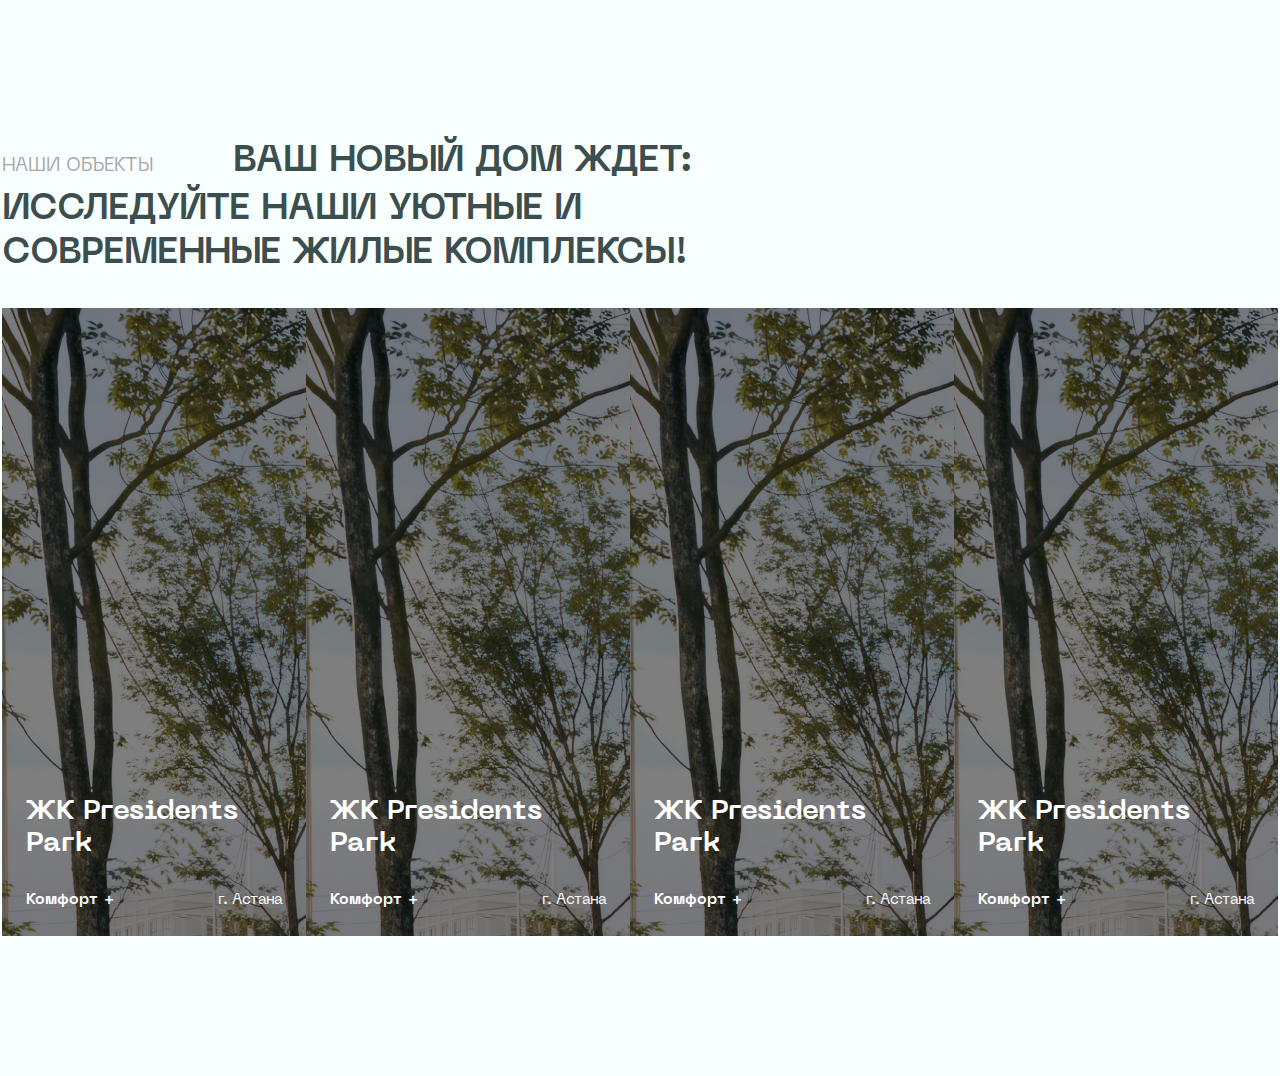
==== commit 936347de: "cleaning commit" ====
--- a/index.html
+++ b/index.html
@@ -26,7 +26,7 @@
   <body>
     <main>
       <!-- !header starts  -->
-      <header class="header" id="header">
+      <header class="header d-none" id="header">
         <div class="cont cont__space-between">
           <a href="\">
             <img src="/src/icons/Logo.svg" alt="Logo SKB Group" />
@@ -65,7 +65,7 @@
       <!-- !header ends  -->
 
       <!-- ! home starts  -->
-      <section class="home" id="home">
+      <section class="home d-none" id="home">
         <div class="swiper">
           <div class="swiper-wrapper">
             <div class="swiper-slide">
@@ -128,7 +128,7 @@
                 class="skb-btn"
                 href="#"
                 data-toggle="modal"
-                data-target="#modal"
+                data-target="#order_modal"
                 >ОСТАВИТЬ ЗАЯВКУ</a
               >
             </div>
@@ -265,7 +265,7 @@
       <!-- ! examples ends -->
 
       <!-- ! about-top starts  -->
-      <section class="about-top" id="about-top">
+      <section class="about-top d-none" id="about-top">
         <div class="cont">
           <div class="heading">
             <h2>
@@ -281,7 +281,7 @@
       <!-- ! about-top ends  -->
 
       <!-- ! about starts  -->
-      <section class="about" id="about">
+      <section class="about d-none" id="about">
         <div class="cont">
           <div class="heading">
             <h2>
@@ -322,7 +322,7 @@
       <!-- ! about ends  -->
 
       <!-- ! order starts  -->
-      <section class="order" id="order">
+      <section class="order d-none" id="order">
         <div class="cont">
           <div class="heading">
             <h2>
@@ -391,7 +391,7 @@
       <!-- ! order ends -->
 
       <!-- ! business starts -->
-      <section class="business" id="business">
+      <section class="business d-none" id="business">
         <div class="cont">
           <div class="heading">
             <h2>SKB Group идеальные помещения под бизнес:</h2>
@@ -402,19 +402,25 @@
               упустите возможность запустить успешный бизнес в сердце города.
             </p>
           </div>
-          <a class="skb-btn" href="#">ОСТАВИТЬ ЗАЯВКУ</a>
+          <a
+            class="skb-btn"
+            href="#"
+            data-toggle="modal"
+            data-target="#order_modal"
+            >ОСТАВИТЬ ЗАЯВКУ</a
+          >
           <div class="wrapper">
-            <p>ЖК Presidents Park</p>
-            <p>ЖК Rayan</p>
-            <p>ЖК Blossom Gardens</p>
-            <p>ЖК Central Park</p>
+            <a href="#">ЖК Presidents Park</a>
+            <a href="#">ЖК Rayan</a>
+            <a href="#">ЖК Blossom Gardens</a>
+            <a href="#">ЖК Central Park</a>
           </div>
         </div>
       </section>
       <!-- ! business ends -->
 
       <!-- ! contacts starts  -->
-      <section class="contacts" id="contacts">
+      <section class="contacts d-none" id="contacts">
         <div class="cont">
           <div class="grid">
             <div class="grid__first">
@@ -433,7 +439,13 @@
               <p>
                 Оставьте заявку! Мы свяжемся с вами, чтобы обсудить все детали.
               </p>
-              <a class="skb-btn" href="#">ОСТАВИТЬ ЗАЯВКУ</a>
+              <a
+                class="skb-btn"
+                href="#"
+                data-toggle="modal"
+                data-target="#order_modal"
+                >ОСТАВИТЬ ЗАЯВКУ</a
+              >
             </div>
             <div class="grid__third">
               <a href="tel:+7 (700) 040-41-83">+7 (700) 040-41<br />-83</a>
@@ -444,7 +456,7 @@
       <!-- ! contacts ends  -->
 
       <!-- ! news starts -->
-      <section class="news" id="news">
+      <section class="news d-none" id="news">
         <div class="cont">
           <div class="heading">
             <h2>
@@ -488,7 +500,7 @@
       <!-- ! news ends -->
 
       <!-- ! footer starts  -->
-      <footer class="footer" id="footer">
+      <footer class="footer d-none" id="footer">
         <div class="cont">
           <div class="grid">
             <img src="/src/icons/logo_foot.svg" alt="SKB logo" />
@@ -540,7 +552,7 @@
     <!--* modal window  -->
     <div
       class="modal fade"
-      id="modal"
+      id="order_modal"
       tabindex="-1"
       role="dialog"
       aria-labelledby="modal"
@@ -549,55 +561,38 @@
       <div class="modal-dialog modal-dialog-centered" role="document">
         <div class="modal-content">
           <div class="modal-body">
+            <div class="heading">
+              <h2>Оставить заявку</h2>
+            </div>
             <form action="" class="form">
               <input
                 type="text"
-                placeholder="Имя"
+                placeholder="Контактное лицо"
                 class="form__input"
                 id="name"
               />
 
-              <input type="tel" placeholder="+7" class="form__input" id="tel" />
+              <input
+                type="tel"
+                placeholder="Номер телефона"
+                class="form__input"
+                id="tel"
+              />
 
               <input
                 type="email"
-                placeholder="example@gmail.com"
+                placeholder="Email"
                 class="form__input"
                 id="email"
               />
 
-              <textarea
-                style="resize: none"
-                placeholder="Напишите что нибудь"
-                name="comment"
-                id="comment"
-                cols="45"
-                rows="5"
-              ></textarea>
-
               <input
                 type="submit"
-                value="Отправить"
-                class="custom-btn form-btn"
+                value="Оставить завяку"
+                class="modal-btn"
                 id="submit"
               />
             </form>
-            <a class="close-btn" href="#" data-dismiss="modal">
-              <svg
-                xmlns="http://www.w3.org/2000/svg"
-                width="20"
-                height="20"
-                viewBox="0 0 20 20"
-                fill="none"
-              >
-                <path
-                  fill-rule="evenodd"
-                  clip-rule="evenodd"
-                  d="M10.0001 11.1787L5.28604 15.8927C4.9606 16.2182 4.43297 16.2182 4.10753 15.8927C3.78209 15.5673 3.78209 15.0396 4.10753 14.7142L8.82157 10.0002L4.10753 5.28612C3.78209 4.96069 3.78209 4.43305 4.10753 4.10761C4.43297 3.78218 4.9606 3.78218 5.28604 4.10761L10.0001 8.82165L14.7141 4.1076C15.0396 3.78217 15.5672 3.78217 15.8926 4.1076C16.2181 4.43304 16.2181 4.96068 15.8926 5.28611L11.1786 10.0002L15.8926 14.7142C16.2181 15.0397 16.2181 15.5673 15.8926 15.8927C15.5672 16.2182 15.0396 16.2182 14.7141 15.8927L10.0001 11.1787Z"
-                  fill="#2F2F2F"
-                />
-              </svg>
-            </a>
           </div>
         </div>
       </div>
--- a/css/style.css
+++ b/css/style.css
@@ -678,16 +678,21 @@
   display: flex;
   gap: 48px;
 }
-.business .wrapper p {
+.business .wrapper a {
+  display: inline-block;
   font-size: 2rem;
   line-height: 2.4rem;
   font-weight: 700;
   color: white;
-  max-width: 28.8rem;
   width: 100%;
   text-align: center;
   padding: 2.2rem 0 1.8rem;
   background: rgba(60, 78, 78, 0.8392156863);
+  transition: all 0.5s;
+}
+.business .wrapper a:hover {
+  background: rgba(62, 101, 101, 0.8392156863);
+  transition: all 0.5s;
 }
 
 .contacts {
@@ -765,6 +770,7 @@
   padding: 2.4rem;
   background: linear-gradient(0deg, rgba(0, 0, 0, 0.8) 18.12%, rgba(0, 0, 0, 0.47) 37.62%, rgba(0, 0, 0, 0) 59.85%), url(/src/img/news-1.png), lightgray 50%/cover no-repeat;
   background-position: center 0;
+  transition: all 0.5s;
   display: flex;
 }
 .news .wrapper a.first-link h3 {
@@ -787,6 +793,9 @@
   line-height: 2.4rem;
   font-weight: 700;
   margin-left: auto;
+}
+.news .wrapper a.first-link:hover {
+  transition: all 0.5s;
 }
 .news .wrapper .block__wrapper {
   display: flex;
@@ -860,6 +869,13 @@
   line-height: 2.4rem;
   font-weight: 700;
   color: white;
+  transition: all 0.5s;
+}
+footer .grid .grid__first a:hover,
+footer .grid .grid__second a:hover,
+footer .grid .grid__third a:hover {
+  transition: all 0.5s;
+  color: rgb(174, 174, 174);
 }
 footer .copyright {
   font-size: 1.5rem;
@@ -884,4 +900,1076 @@
   width: 1.6rem;
   height: 1.6rem;
   margin-bottom: 0.5rem;
+}
+
+.secondary__home .wrapper {
+  display: flex;
+  flex-direction: column;
+}
+.secondary__home .wrapper .heading {
+  max-width: 100%;
+  display: flex;
+  justify-content: space-between;
+  width: 100%;
+}
+.secondary__home .wrapper .heading h1 .main-span {
+  display: flex;
+  gap: 4.4rem;
+  font-size: 1.7rem;
+  line-height: 2.8rem;
+  font-weight: 700;
+  margin-top: 3.6rem;
+}
+.secondary__home .wrapper .heading p {
+  max-width: 43.2rem;
+}
+.secondary__home .wrapper .home__bottom {
+  width: 100%;
+  display: flex;
+  justify-content: space-between;
+  margin-bottom: 1.6rem;
+}
+.secondary__home .wrapper .home__bottom a {
+  display: flex;
+  align-items: center;
+  gap: 1.2rem;
+  color: #a8a8a8;
+  transition: all 0.5s;
+  font-size: 1.9rem;
+  line-height: 3.2rem;
+  font-weight: 400;
+}
+.secondary__home .wrapper .home__bottom a svg path {
+  transition: all 0.5s;
+}
+.secondary__home .wrapper .home__bottom a:hover {
+  color: white;
+  transition: all 0.5s;
+}
+.secondary__home .wrapper .home__bottom a:hover svg path {
+  stroke: white;
+  transition: all 0.5s;
+}
+
+.choose {
+  background: #3c4e4e;
+  padding: 14rem 0;
+}
+.choose .heading {
+  display: flex;
+  justify-content: space-between;
+  width: 100%;
+  margin-bottom: 3.2rem;
+}
+.choose .heading h1 {
+  font-size: 3.6rem;
+  line-height: 4.4rem;
+  font-weight: 700;
+  color: white;
+  max-width: 62.4rem;
+}
+.choose .heading h1 span {
+  font-size: 1.9rem;
+  line-height: 3.2rem;
+  font-weight: 400;
+  color: #cacaca;
+  margin-right: 12rem;
+}
+.choose .tabby {
+  height: 4.4rem;
+  border: none;
+  display: flex;
+  gap: 2.4rem;
+}
+.choose .tabby li {
+  width: 19.2rem;
+}
+.choose .tabby a {
+  font-size: 1.7rem;
+  line-height: 2.8rem;
+  font-weight: 400;
+  border-radius: 0;
+  background: bottom;
+  border: 1px solid white;
+  width: 100%;
+  text-align: center;
+}
+.choose .tabby a[aria-selected=true] {
+  background: white;
+  color: #3c4e4e;
+}
+.choose .swiper-two-room__wrapper {
+  width: 100%;
+  overflow: hidden;
+}
+.choose .swiper-two-room {
+  width: 100%;
+  max-width: 43.2rem;
+  height: 43.2rem;
+}
+.choose .swiper-two-room .swiper-wrapper {
+  align-items: end;
+}
+.choose .swiper-two-room .swiper-slide {
+  width: 28.8rem;
+  height: 28.8rem;
+  opacity: 0.5;
+  transition: all 1s;
+}
+.choose .swiper-two-room .swiper-slide img {
+  width: 100%;
+  height: 100%;
+  -o-object-fit: contain;
+     object-fit: contain;
+  -o-object-position: 10%;
+     object-position: 10%;
+}
+.choose .swiper-two-room .swiper-slide-active {
+  opacity: 1;
+  transition: all 1s;
+  width: 43.2rem;
+  height: 43.2rem;
+}
+.choose .info {
+  display: flex;
+  flex-direction: column;
+  gap: 20px;
+  width: 19.2rem;
+  flex-shrink: 0;
+}
+.choose .info h2 {
+  color: white;
+  font-size: 1.7rem;
+  line-height: 2.8rem;
+  font-weight: 700;
+}
+.choose .info p {
+  font-size: 1.7rem;
+  line-height: 2.8rem;
+  font-weight: 400;
+  color: white;
+}
+.choose .info .swiper-info__first,
+.choose .info .swiper-info__second,
+.choose .info .swiper-info__third {
+  width: 100%;
+  max-width: 19.2rem;
+  height: 2.8rem;
+  overflow: hidden;
+}
+.choose .absolute-skb-btn {
+  position: absolute;
+  left: 0;
+  bottom: 0;
+  border: 1px solid #ededed;
+}
+.choose .swipe-wrap {
+  display: flex;
+  position: relative;
+}
+.choose .swipe-wrap .absolute-p {
+  position: absolute;
+  font-size: 1.5rem;
+  line-height: 2.4rem;
+  font-weight: 400;
+  color: white;
+  max-width: 62.4rem;
+  top: 0;
+  right: 0;
+}
+.choose .choose__btns {
+  display: flex;
+  gap: 4.8rem;
+  justify-content: center;
+  margin-top: 3.2rem;
+}
+.choose .choose__btns .two-room-btn-next img {
+  transform: rotate(180deg);
+}
+
+.show_section {
+  position: relative;
+  height: 82rem;
+  z-index: 0;
+}
+.show_section .bg__wrapper {
+  width: 192rem;
+  position: absolute;
+  z-index: 0;
+  height: 100%;
+  margin-left: auto;
+  margin-right: auto;
+  left: 50%;
+  transform: translateX(-50%);
+}
+.show_section .bg {
+  position: absolute;
+  width: 100%;
+  height: 100%;
+  -o-object-fit: cover;
+     object-fit: cover;
+  -o-object-position: 0;
+     object-position: 0;
+}
+.show_section .bg.bg-mobile {
+  display: none;
+}
+.show_section .main {
+  position: absolute;
+  z-index: 1;
+  cursor: pointer;
+  display: flex;
+  align-items: center;
+  z-index: 10;
+}
+.show_section .main.window {
+  top: 37%;
+  right: 28.5%;
+}
+.show_section .main.walls {
+  top: 70%;
+  right: 27%;
+}
+.show_section .main.front {
+  top: 30%;
+  right: 22%;
+}
+.show_section .main.skeleton {
+  top: 62%;
+  right: 20.7%;
+}
+.show_section .main .info {
+  padding: 0.8rem;
+  display: flex;
+  background: white;
+  max-width: 29.2rem;
+  gap: 0.8rem;
+  opacity: 0;
+  transition: all 0.5s;
+}
+.show_section .main .info img {
+  width: 6.8rem;
+  height: 6.8rem;
+  -o-object-fit: cover;
+     object-fit: cover;
+  -o-object-position: center;
+     object-position: center;
+}
+.show_section .main .info .title {
+  color: #141515;
+}
+.show_section .main .info .title h2 {
+  font-size: 1.5rem;
+  line-height: 2.4rem;
+  font-weight: 700;
+}
+.show_section .main .info .title p {
+  font-size: 1.3rem;
+  line-height: 2rem;
+  font-weight: 400;
+}
+.show_section .main .line {
+  opacity: 0;
+  transition: all 0.5s;
+}
+.show_section .main:hover .info {
+  opacity: 1;
+  transition: all 0.5s;
+}
+.show_section .main:hover .line {
+  opacity: 1;
+  transition: all 0.5s;
+}
+.show_section .cont {
+  height: 100%;
+}
+.show_section .wrapper {
+  background: rgba(255, 255, 255, 0.8);
+  height: 100%;
+  max-width: 47.2rem;
+  width: 100%;
+  padding: 20px;
+  z-index: 10;
+  position: relative;
+}
+.show_section .wrapper .heading {
+  margin-bottom: 2.4rem;
+}
+.show_section .wrapper .heading h1 {
+  font-size: 3.6rem;
+  line-height: 4.4rem;
+  font-weight: 700;
+  color: #3c4e4e;
+}
+.show_section .wrapper .heading h1 span {
+  font-size: 1.9rem;
+  line-height: 3.2rem;
+  font-weight: 400;
+  color: #707070;
+  margin-right: 12rem;
+}
+.show_section .wrapper p {
+  font-size: 1.5rem;
+  line-height: 2.4rem;
+  font-weight: 400;
+  color: #141515;
+}
+
+.location {
+  padding: 14rem 0;
+  background: #f8ffff;
+}
+.location .map-wrapper {
+  margin-top: 2.4rem;
+}
+
+.skb-heading {
+  display: flex;
+  justify-content: space-between;
+  text-transform: uppercase;
+}
+.skb-heading h1 {
+  font-size: 3.6rem;
+  line-height: 4.4rem;
+  font-weight: 700;
+  color: #3c4e4e;
+  max-width: 54.8rem;
+}
+.skb-heading h1 span {
+  font-size: 1.9rem;
+  line-height: 3.2rem;
+  font-weight: 400;
+  color: #a8a8a8;
+  margin-right: 12rem;
+}
+.skb-heading p {
+  font-size: 1.5rem;
+  line-height: 2.4rem;
+  font-weight: 400;
+  color: #000;
+  max-width: 62.4rem;
+}
+
+.infrastructure {
+  padding: 0 0 14rem;
+  background-color: #f8ffff;
+  position: relative;
+}
+.infrastructure .cont {
+  display: flex;
+  justify-content: space-between;
+}
+.infrastructure .cont .cont__left,
+.infrastructure .cont .cont__right {
+  max-width: 62.4rem;
+}
+.infrastructure .cont .cont__left {
+  display: flex;
+  flex-direction: column;
+  gap: 3.2rem;
+}
+.infrastructure .skb-heading h1 span {
+  margin-right: 9rem;
+}
+.infrastructure .swiper-info-p {
+  height: 16.8rem;
+  overflow: hidden;
+  width: 100%;
+}
+.infrastructure .swiper-info-p p {
+  font-size: 1.5rem;
+  line-height: 2.4rem;
+  font-weight: 400;
+  color: #000;
+}
+.infrastructure .swiper-info-imgs-1 {
+  height: 32.4rem;
+  overflow: hidden;
+  width: 100%;
+}
+.infrastructure .swiper-info-imgs-1 img {
+  -o-object-fit: cover;
+     object-fit: cover;
+  -o-object-position: center;
+     object-position: center;
+  width: 100%;
+  height: 100%;
+}
+.infrastructure .swiper-info-imgs-2 {
+  height: 100%;
+  width: 64.4rem;
+  overflow: hidden;
+}
+.infrastructure .swiper-info-imgs-2 img {
+  -o-object-fit: cover;
+     object-fit: cover;
+  -o-object-position: center;
+     object-position: center;
+  width: 100%;
+  height: 100%;
+}
+.infrastructure .btns {
+  display: flex;
+  gap: 4.8rem;
+  align-items: center;
+  position: absolute;
+  bottom: 10rem;
+  left: 50%;
+  transform: translateX(-50%);
+}
+
+.feature {
+  padding: 0 0 14rem;
+  background: #f8ffff;
+}
+.feature .skb-heading {
+  margin-bottom: 3.2rem;
+}
+.feature .skb-heading h1 {
+  max-width: 64.8rem;
+}
+.feature .grid {
+  display: grid;
+  grid-template-columns: repeat(4, 32.4rem);
+  border: 0.5px solid #a8a8a8;
+}
+.feature .grid .item {
+  padding: 2rem 2.8rem 3.2rem 2.8rem;
+  height: 16rem;
+  width: 100%;
+  display: flex;
+  flex-direction: row-reverse;
+  align-items: end;
+  transition: all 0.7s;
+  border: 0.5px solid #a8a8a8;
+  background-color: bottom;
+}
+.feature .grid .item h2 {
+  font-size: 5rem;
+  line-height: 5.6rem;
+  font-weight: 700;
+  color: #3c4e4e;
+  margin-bottom: auto;
+}
+.feature .grid .item p {
+  font-size: 1.5rem;
+  line-height: 2.4rem;
+  font-weight: 400;
+  color: #000;
+}
+.feature .grid .item h3 {
+  font-size: 2.8rem;
+  line-height: 3.2rem;
+  font-weight: 700;
+  color: white;
+}
+.feature .grid .item.item__back {
+  background: #3c4e4e;
+  transition: all 0.7s;
+}
+.feature .grid .item.item__back:hover {
+  background-color: #f8ffff;
+  transition: all 0.7s;
+}
+.feature .grid .item__big {
+  grid-column: span 2;
+  display: flex;
+  align-items: end;
+}
+.feature .grid .item:hover {
+  background-color: #3c4e4e;
+  transition: all 0.7s;
+}
+.feature .grid .item:hover h2 {
+  transition: all 0.7s;
+  color: white;
+}
+.feature .grid .item:hover p {
+  transition: all 0.7s;
+  color: white;
+}
+.feature .grid .item:hover h3 {
+  color: #3c4e4e;
+  transition: all 0.7s;
+}
+
+.gallery {
+  padding: 14rem 0;
+  background: #3c4e4e;
+}
+.gallery .skb-heading {
+  margin-bottom: 3.6rem;
+}
+.gallery .skb-heading h1 {
+  max-width: 96rem;
+  color: white;
+}
+.gallery .wrapper {
+  width: 100%;
+  height: 64.8rem;
+  display: flex;
+  gap: 2.4rem;
+}
+.gallery .wrapper .swiper-gallery {
+  width: 80%;
+  height: 100%;
+  overflow: hidden;
+  position: relative;
+}
+.gallery .wrapper .swiper-gallery img {
+  width: 100%;
+  height: 100%;
+  -o-object-fit: cover;
+     object-fit: cover;
+  -o-object-position: center;
+     object-position: center;
+}
+.gallery .wrapper .swiper-gallery-thumbs {
+  width: 20%;
+  height: 100%;
+  overflow: hidden;
+}
+.gallery .wrapper .swiper-gallery-thumbs img {
+  width: 100%;
+  height: 100%;
+  -o-object-fit: cover;
+     object-fit: cover;
+  -o-object-position: center;
+     object-position: center;
+}
+.gallery .wrapper .swiper-gallery-thumbs .swiper-slide img {
+  filter: grayscale(100%);
+  transition: all 0.5s;
+}
+.gallery .wrapper .swiper-gallery-thumbs .swiper-slide-thumb-active img {
+  filter: grayscale(0);
+  transition: all 0.5s;
+}
+.gallery .wrapper .btns {
+  position: absolute;
+  width: 100%;
+  bottom: 0;
+  left: 0;
+  display: flex;
+  z-index: 1;
+  background: rgba(25, 25, 25, 0.8078431373);
+  padding: 1.6rem;
+}
+.gallery .wrapper .btns .gallery-btn-next {
+  margin-left: auto;
+  margin-right: 4.8rem;
+}
+.gallery .wrapper .btns .gallery-btn-prev {
+  margin-right: auto;
+}
+.gallery .wrapper .btns .gallery-pagination {
+  font-size: 1.9rem;
+  line-height: 2.2rem;
+  font-weight: 400;
+  color: white;
+  width: -moz-fit-content;
+  width: fit-content;
+}
+
+.examples__secondary .wrapper__item {
+  width: 43.2rem;
+}
+.examples__secondary .wrapper__item.highlight {
+  width: 20.2rem;
+}
+.examples__secondary .wrapper__item:hover {
+  width: 89.2rem;
+}
+
+.home-about {
+  height: 100vh;
+  background: url(/src/img/about-home-bg.png), lightgray 50%/cover no-repeat;
+  background-size: cover;
+  background-position: center;
+  display: flex;
+}
+.home-about .cont {
+  margin-top: auto;
+  background: #3c4e4e;
+  width: 100vw;
+  max-width: 100%;
+}
+.home-about .cont .wrapper {
+  max-width: 130rem;
+  display: flex;
+  justify-content: space-between;
+  padding: 3.2rem 0 4.4rem;
+  margin-inline: auto;
+}
+.home-about .cont h1 {
+  font-size: 5rem;
+  line-height: 5.6rem;
+  font-weight: 700;
+  color: white;
+}
+.home-about .cont p {
+  font-size: 1.5rem;
+  line-height: 2.4rem;
+  font-weight: 400;
+  color: white;
+  max-width: 64.8rem;
+}
+
+.about-skb {
+  padding: 14rem 0;
+  background: #f8ffff;
+  display: flex;
+  flex-direction: column;
+}
+.about-skb .heading {
+  display: flex;
+  text-transform: uppercase;
+  flex-direction: column;
+  gap: 3.2rem;
+}
+.about-skb .heading h2 {
+  font-size: 3.6rem;
+  line-height: 4.4rem;
+  font-weight: 700;
+  color: #3c4e4e;
+  max-width: 91.2rem;
+}
+.about-skb .heading h2 span {
+  font-size: 1.9rem;
+  line-height: 3.2rem;
+  font-weight: 400;
+  color: #a8a8a8;
+  margin-right: 12rem;
+}
+.about-skb .heading p {
+  font-size: 1.5rem;
+  line-height: 2.4rem;
+  font-weight: 400;
+  color: #3c4e4e;
+  max-width: 62.4rem;
+  text-transform: none;
+}
+.about-skb .date {
+  display: flex;
+  flex-direction: column;
+}
+.about-skb .date h3 {
+  font-size: 20rem;
+  line-height: 20.4rem;
+  font-weight: 400;
+  color: #3c4e4e;
+  width: -moz-fit-content;
+  width: fit-content;
+}
+.about-skb .date h3:first-child {
+  margin-left: auto;
+}
+.about-skb .imgs {
+  display: flex;
+  justify-content: space-between;
+  margin-top: 8rem;
+}
+.about-skb .imgs img {
+  width: 100%;
+  max-width: 91.1rem;
+  height: 48.4rem;
+}
+.about-skb .imgs img.imgs-small {
+  height: 26.4rem;
+  max-width: 24rem;
+}
+.about-skb .desc {
+  margin-top: 8rem;
+  margin-left: 24rem;
+  max-width: 67.2rem;
+}
+.about-skb .desc p {
+  font-size: 1.5rem;
+  line-height: 2.4rem;
+  font-weight: 400;
+  color: #3c4e4e;
+}
+.about-skb .grid {
+  display: grid;
+  grid-template-columns: repeat(4, 35.2rem);
+  border: 0.5px solid #3c4e4e;
+  gap: 0;
+  max-width: 140.8rem;
+  margin-top: 10rem;
+  transform: translateX(17.6rem);
+  margin-left: auto;
+}
+.about-skb .grid .item {
+  height: 35.2rem;
+  max-width: 35.2rem;
+  width: 100%;
+  border: 0.5px solid #3c4e4e;
+  padding: 5.6rem;
+  display: flex;
+  flex-direction: column;
+  justify-content: space-between;
+}
+.about-skb .grid .item h2 {
+  font-size: 5rem;
+  line-height: 5.6rem;
+  font-weight: 700;
+  color: black;
+}
+.about-skb .grid .item p {
+  font-size: 1.5rem;
+  line-height: 2.4rem;
+  font-weight: 400;
+  color: black;
+}
+.about-skb .grid .item img {
+  width: 100%;
+  height: 100%;
+  border-radius: 50%;
+}
+.about-skb .grid .item-img {
+  padding: 0;
+}
+
+.partner .skb-heading {
+  margin-bottom: 3.2rem;
+}
+.partner .skb-heading h1 {
+  max-width: 79.3rem;
+}
+.partner .grid {
+  display: grid;
+  grid-template-columns: repeat(3, 35.2rem);
+  margin-left: 24rem;
+  width: -moz-fit-content;
+  width: fit-content;
+  border: 0.5px solid #3c4e4e;
+  margin-bottom: 4.4rem;
+}
+.partner .grid .item {
+  border: 0.5px solid #3c4e4e;
+  height: 17.6rem;
+  display: flex;
+  justify-content: center;
+  align-items: center;
+}
+.partner .swiper-videos {
+  width: 100%;
+  height: 64.8rem;
+  max-width: 100%;
+  overflow: hidden;
+  position: relative;
+}
+.partner .swiper-videos .btns {
+  position: absolute;
+  bottom: 0;
+  width: 100%;
+  z-index: 100;
+  background: rgba(25, 25, 25, 0.7764705882);
+  display: flex;
+  justify-content: center;
+  gap: 4.8rem;
+  padding: 1.6rem;
+}
+
+.examples__about {
+  padding: 0 0 10rem;
+}
+
+.home-premises {
+  height: 100vh;
+  background: linear-gradient(0deg, rgba(17, 17, 17, 0.9) 0%, rgba(0, 0, 0, 0) 100%), url(/src/img/premises-bg.png);
+  background-position: center;
+  background-size: cover;
+}
+.home-premises .cont {
+  display: flex;
+  flex-direction: column;
+  height: 100%;
+}
+.home-premises .wrapper {
+  margin-top: auto;
+  margin-bottom: 5.2rem;
+  display: flex;
+  justify-content: space-between;
+}
+.home-premises .wrapper h1 {
+  font-size: 5rem;
+  line-height: 5.6rem;
+  font-weight: 700;
+  color: white;
+  max-width: 76.8rem;
+}
+.home-premises .wrapper p {
+  font-size: 1.5rem;
+  line-height: 2.4rem;
+  font-weight: 400;
+  color: white;
+  max-width: 43.2rem;
+}
+
+.premises {
+  padding: 14rem 0 0;
+  background: #f8ffff;
+}
+.premises .tabby {
+  height: 5.6rem;
+  border: none;
+  display: flex;
+  width: 100%;
+}
+.premises .tabby li {
+  border: 1px solid #073535;
+  border-radius: 0;
+  width: 100%;
+}
+.premises .tabby a {
+  font-size: 1.9rem;
+  line-height: 3.2rem;
+  font-weight: 400;
+  border-radius: 0;
+  text-align: center;
+  color: #3c4e4e;
+  padding: 0;
+  width: 100%;
+  height: 100%;
+  border: none;
+  display: flex;
+  align-items: center;
+  justify-content: center;
+  transition: all 0.3s;
+}
+.premises .tabby a[aria-selected=true] {
+  background: #3c4e4e;
+  color: #fff;
+  transition: all 0.3s;
+}
+.premises .tabby a:hover {
+  border: none;
+}
+.premises .wrapper .grid {
+  display: grid;
+  grid-template-columns: 1fr 1fr 48rem 1fr;
+  width: 100%;
+  row-gap: 3.6rem;
+  border-bottom: 1px solid #9a9da3;
+  padding: 5.2rem 0;
+}
+.premises .wrapper .grid .item {
+  display: flex;
+  flex-direction: column;
+  justify-content: space-between;
+}
+.premises .wrapper .grid .item h2 {
+  font-size: 2.4rem;
+  line-height: 2.8rem;
+  font-weight: 700;
+  color: #141515;
+}
+.premises .wrapper .grid .item h3 {
+  font-size: 1.9rem;
+  line-height: 3.2rem;
+  font-weight: 700;
+  color: #141515;
+}
+.premises .wrapper .grid .item a {
+  font-size: 1.9rem;
+  line-height: 3.2rem;
+  font-weight: 700;
+  color: #141515;
+  text-decoration: underline !important;
+}
+.premises .wrapper .grid .item p {
+  font-size: 1.5rem;
+  line-height: 2.4rem;
+  font-weight: 400;
+  color: #141515;
+}
+.premises .wrapper .grid .item h4 {
+  font-size: 1.5rem;
+  line-height: 2.4rem;
+  font-weight: 700;
+  color: #141515;
+}
+.premises .wrapper .grid .item__swiper {
+  position: relative;
+}
+.premises .wrapper .grid .item__swiper .swiper-items {
+  width: 100%;
+  height: 19.2rem;
+  overflow: hidden;
+}
+.premises .wrapper .grid .item__swiper .swiper-items img {
+  width: 100%;
+  height: 100%;
+  -o-object-fit: cover;
+     object-fit: cover;
+  -o-object-position: center;
+     object-position: center;
+}
+.premises .wrapper .grid .item__swiper .items-btn-next {
+  position: absolute;
+  z-index: 10;
+  right: 1rem;
+  top: 50%;
+  transform: translateY(-50%);
+}
+.premises .wrapper .grid .item__swiper .items-btn-prev {
+  position: absolute;
+  z-index: 10;
+  left: 1rem;
+  top: 50%;
+  transform: translateY(-50%);
+}
+.premises .wrapper .grid .item__swiper .items-pagination {
+  position: absolute;
+  z-index: 10;
+  right: 1rem;
+  left: unset;
+  bottom: 0;
+  width: -moz-fit-content;
+  width: fit-content;
+  font-size: 1.5rem;
+  line-height: 2.4rem;
+  font-weight: 400;
+  color: #141515;
+}
+.premises .wrapper .grid .item__heading {
+  grid-column: span 3;
+}
+.premises .wrapper .grid .item__price {
+  grid-row: span 2;
+  align-items: end;
+}
+.premises .wrapper .info-grid {
+  display: grid;
+  grid-template-columns: repeat(4, 1fr);
+  width: 100%;
+  margin-top: 3.2rem;
+  border: 0.5px solid #073535;
+  height: 11.4rem;
+}
+.premises .wrapper .info-grid .item {
+  padding: 2rem 4.8rem;
+  display: flex;
+  flex-direction: column;
+  justify-content: space-between;
+  height: 100%;
+  border: 0.5px solid #073535;
+}
+.premises .wrapper .info-grid .item h2 {
+  font-size: 1.7rem;
+  line-height: 2.8rem;
+  font-weight: 700;
+  color: #141515;
+}
+.premises .wrapper .info-grid .item p {
+  font-size: 1.9rem;
+  line-height: 3.2rem;
+  font-weight: 400;
+  color: #141515;
+}
+
+.thx {
+  background: #f8ffff;
+  height: 100vh;
+  display: flex;
+  flex-direction: column;
+  justify-content: center;
+  align-items: center;
+  gap: 2rem;
+}
+.thx h1 {
+  font-size: 50px;
+  font-weight: 700;
+  line-height: 56px;
+  color: #073535;
+}
+.thx h2 {
+  font-size: 15px;
+  font-weight: 400;
+  line-height: 24px;
+  color: #434443;
+}
+.thx .skb-btn {
+  color: #3c4e4e;
+  font-weight: 700;
+  margin-top: 2rem;
+}
+
+.not_found {
+  background: #f8ffff;
+  height: 100vh;
+}
+.not_found .cont {
+  display: flex;
+  gap: 7.4rem;
+  height: 100%;
+  align-items: center;
+}
+.not_found .left {
+  max-width: 57rem;
+  width: 100%;
+}
+.not_found .left img {
+  width: 100%;
+  height: 100%;
+  -o-object-fit: contain;
+     object-fit: contain;
+  -o-object-position: center;
+     object-position: center;
+}
+.not_found .right {
+  max-width: 42.7rem;
+  width: 100%;
+}
+.not_found .right h1 {
+  font-size: 200px;
+  font-weight: 700;
+  line-height: 200px;
+  color: #073535;
+}
+.not_found .right h2 {
+  font-size: 15px;
+  font-weight: 400;
+  line-height: 24px;
+  color: #434443;
+}
+.not_found .right .skb-btn {
+  color: #3c4e4e;
+  font-weight: 700;
+  margin-top: 2rem;
+}
+
+.modal-body {
+  padding: 2.8rem 4rem;
+}
+.modal-body .heading h2 {
+  font-size: 36px;
+  font-weight: 700;
+  line-height: 44px;
+  color: #3c4e4e;
+  text-align: center;
+  margin-bottom: 1.2rem;
+}
+.modal-body form {
+  flex-direction: column;
+  display: flex;
+  gap: 2rem;
+}
+.modal-body form .form__input {
+  font-size: 15px;
+  font-style: normal;
+  font-weight: 400;
+  line-height: 24px;
+  color: #073535;
+  padding: 0.4rem;
+  border-bottom: 1px solid #073535;
+}
+.modal-body form .modal-btn {
+  padding: 1.2rem;
+  background: transparent;
+  border: 1px solid #073535;
+  font-size: 15px;
+  font-weight: 400;
+  line-height: 24px;
 }/*# sourceMappingURL=style.css.map */--- a/css/responsive.css
+++ b/css/responsive.css
@@ -161,7 +161,7 @@
     width: 100%;
   }
   .examples .wrapper__item:first-child {
-    flex: 1 1 1rem;
+    flex: auto;
   }
   .examples .wrapper__item .hover {
     padding: 16px;
@@ -493,4 +493,703 @@
     height: 1.6rem;
     margin-bottom: 0.5rem;
   }
+  .secondary__home .wrapper .heading {
+    justify-content: space-between;
+    width: 100%;
+    flex-direction: column;
+    margin-bottom: 2rem;
+  }
+  .secondary__home .wrapper .heading h1 .main-span {
+    gap: 0.8rem;
+    margin-top: 0.8rem;
+    flex-direction: column;
+  }
+  .secondary__home .wrapper .heading p {
+    max-width: 100%;
+  }
+  .secondary__home .wrapper .home__bottom {
+    width: 100%;
+    display: flex;
+    justify-content: space-between;
+    margin-bottom: 1.6rem;
+  }
+  .choose {
+    padding: 12rem 0;
+    height: auto;
+  }
+  .choose .heading {
+    margin-bottom: 2.4rem;
+    flex-direction: column;
+    gap: 2rem;
+  }
+  .choose .heading h1 {
+    font-size: 2.4rem;
+    line-height: 2.8rem;
+    font-weight: 700;
+    max-width: 100%;
+  }
+  .choose .heading h1 span {
+    font-size: 1.3rem;
+    line-height: 2rem;
+    font-weight: 400;
+    margin-right: 4.3rem;
+  }
+  .choose .tabby {
+    height: auto;
+    gap: 1.2rem;
+    flex-direction: column;
+  }
+  .choose .tabby li {
+    width: 100%;
+  }
+  .choose .tabby a {
+    font-size: 1.5rem;
+    line-height: 2.4rem;
+    font-weight: 400;
+  }
+  .choose .swiper-two-room__wrapper {
+    width: 100%;
+    overflow: hidden;
+  }
+  .choose .swiper-two-room {
+    width: 100%;
+    max-width: 100%;
+    height: 36.1rem;
+  }
+  .choose .swiper-two-room .swiper-slide {
+    width: 100%;
+    height: 100%;
+  }
+  .choose .swiper-two-room .swiper-slide img {
+    -o-object-position: center;
+       object-position: center;
+  }
+  .choose .swiper-two-room .swiper-slide-active {
+    width: 100%;
+    height: 100%;
+  }
+  .choose .info {
+    flex-direction: column;
+    gap: 0.8rem;
+  }
+  .choose .info h2 {
+    font-size: 1.5rem;
+    line-height: 2.4rem;
+    font-weight: 700;
+  }
+  .choose .info p {
+    font-size: 1.5rem;
+    line-height: 2.4rem;
+    font-weight: 400;
+  }
+  .choose .info .swiper-info__first,
+  .choose .info .swiper-info__second,
+  .choose .info .swiper-info__third {
+    height: 2.4rem;
+  }
+  .choose .absolute-skb-btn {
+    left: unset;
+    right: 0;
+    border: 1px solid #ededed;
+    width: 15.2rem;
+    height: 15.2rem;
+  }
+  .choose .swipe-wrap {
+    flex-direction: column-reverse;
+  }
+  .choose .swipe-wrap .absolute-p {
+    position: relative;
+    max-width: 100%;
+    top: 0;
+    right: 0;
+    order: 1;
+  }
+  .show_section {
+    position: relative;
+    height: 103.6rem;
+    z-index: 0;
+  }
+  .show_section .cont {
+    padding: 0;
+  }
+  .show_section .bg__wrapper {
+    width: 100%;
+    display: flex;
+    flex-direction: column;
+    justify-content: end;
+    align-items: center;
+  }
+  .show_section .bg {
+    position: absolute;
+    width: 100%;
+    height: 100%;
+    -o-object-fit: cover;
+       object-fit: cover;
+    -o-object-position: 0;
+       object-position: 0;
+  }
+  .show_section .bg.bg-mobile {
+    display: block;
+  }
+  .show_section .main {
+    position: relative;
+    width: 100%;
+  }
+  .show_section .main:nth-child(even) {
+    justify-content: end;
+  }
+  .show_section .main svg {
+    display: none;
+  }
+  .show_section .main.window {
+    top: unset;
+    right: unset;
+    left: unset;
+    margin-left: 15px;
+    margin-right: auto;
+  }
+  .show_section .main.walls {
+    top: unset;
+    right: unset;
+    margin-bottom: 290px;
+    margin-left: auto;
+    margin-right: 15px;
+    transform: translateY(-45px);
+  }
+  .show_section .main.front {
+    top: unset;
+    right: unset;
+    margin-left: auto;
+    margin-right: 15px;
+    transform: translateY(-20px);
+  }
+  .show_section .main.skeleton {
+    top: unset;
+    right: unset;
+    margin-left: 15px;
+    margin-right: auto;
+    transform: translateY(-44px);
+  }
+  .show_section .main .info {
+    padding: 0.8rem;
+    display: flex;
+    background: white;
+    max-width: 29.2rem;
+    gap: 0.8rem;
+    opacity: 0;
+    transition: all 0.5s;
+    transform: translateX(-100%);
+  }
+  .show_section .main .info img {
+    width: 6.8rem;
+    height: 6.8rem;
+    -o-object-fit: cover;
+       object-fit: cover;
+    -o-object-position: center;
+       object-position: center;
+  }
+  .show_section .main .info .title {
+    color: #141515;
+  }
+  .show_section .main .info .title h2 {
+    font-size: 1.5rem;
+    line-height: 2.4rem;
+    font-weight: 700;
+  }
+  .show_section .main .info .title p {
+    font-size: 1.3rem;
+    line-height: 2rem;
+    font-weight: 400;
+  }
+  .show_section .main .line {
+    display: none;
+  }
+  .show_section .main:hover .info {
+    opacity: 1;
+    transform: translateX(20px);
+  }
+  .show_section .cont {
+    height: 100%;
+  }
+  .show_section .wrapper {
+    height: -moz-fit-content;
+    height: fit-content;
+    max-width: 100%;
+    padding: 12rem 1.6rem 2rem;
+  }
+  .show_section .wrapper .heading h1 {
+    font-size: 2.4rem;
+    line-height: 2.8rem;
+    font-weight: 700;
+  }
+  .show_section .wrapper .heading h1 span {
+    font-size: 1.3rem;
+    line-height: 2rem;
+    font-weight: 400;
+    margin-right: 3rem;
+  }
+  .location {
+    padding: 12rem 0;
+  }
+  .skb-heading {
+    display: flex;
+    gap: 2.4rem;
+    flex-direction: column;
+  }
+  .skb-heading h1 {
+    font-size: 2.4rem;
+    line-height: 2.8rem;
+    font-weight: 700;
+    max-width: 100%;
+  }
+  .skb-heading h1 span {
+    font-size: 1.3rem;
+    line-height: 2rem;
+    font-weight: 400;
+    margin-right: 3rem;
+  }
+  .skb-heading p {
+    max-width: 100%;
+  }
+  .infrastructure {
+    padding: 0 0 12rem;
+  }
+  .infrastructure .cont .cont__left,
+  .infrastructure .cont .cont__right {
+    max-width: 100%;
+  }
+  .infrastructure .cont .cont__right {
+    display: none;
+  }
+  .infrastructure .cont .cont__left {
+    display: flex;
+    flex-direction: column;
+    gap: 2.4rem;
+  }
+  .infrastructure .skb-heading h1 span {
+    margin-right: 1rem;
+  }
+  .infrastructure .swiper-info-p {
+    height: 28rem;
+    overflow: hidden;
+    width: 100%;
+  }
+  .infrastructure .swiper-info-p p {
+    font-size: 1.5rem;
+    line-height: 2.4rem;
+    font-weight: 400;
+    color: #000;
+  }
+  .infrastructure .swiper-info-imgs-1 {
+    height: 37rem;
+  }
+  .infrastructure .btns {
+    bottom: 7rem;
+  }
+  .feature {
+    padding: 0 0 12rem;
+  }
+  .feature .skb-heading {
+    margin-bottom: 2.4rem;
+  }
+  .feature .skb-heading h1 {
+    max-width: 100%;
+  }
+  .feature .grid {
+    display: grid;
+    grid-template-columns: repeat(2, 50%);
+  }
+  .feature .grid .item {
+    padding: 2rem 1.6rem 1.6rem 1.6rem;
+    justify-content: space-between;
+  }
+  .feature .grid .item h2 {
+    font-size: 2.8rem;
+    line-height: 3.2rem;
+    font-weight: 700;
+  }
+  .feature .grid .item p {
+    font-size: 1.3rem;
+    line-height: 2rem;
+    font-weight: 700;
+    width: 100%;
+    max-width: 20rem;
+    overflow: hidden;
+    text-overflow: ellipsis;
+  }
+  .feature .grid .item h3 {
+    font-size: 2rem;
+    line-height: 2.4rem;
+    font-weight: 700;
+  }
+  .feature .grid .item__big {
+    grid-column: span 2;
+    grid-row: 1;
+  }
+  .feature .grid .item__big p {
+    max-width: 100%;
+  }
+  .gallery {
+    padding: 12rem 0;
+  }
+  .gallery .skb-heading {
+    margin-bottom: 2.4rem;
+  }
+  .gallery .skb-heading h1 {
+    max-width: 100%;
+  }
+  .gallery .wrapper {
+    width: 100%;
+    height: 32.8rem;
+    display: flex;
+    flex-direction: column;
+    gap: 0;
+  }
+  .gallery .wrapper .swiper-gallery {
+    width: 100%;
+    height: 80%;
+  }
+  .gallery .wrapper .swiper-gallery-thumbs {
+    width: 100%;
+    height: 20%;
+  }
+  .gallery .wrapper .btns {
+    padding: 0 1.6rem;
+  }
+  .gallery .wrapper .btns .gallery-btn-next {
+    margin-left: auto;
+    margin-right: 4.8rem;
+  }
+  .gallery .wrapper .btns .gallery-btn-next svg {
+    width: 3.8rem;
+  }
+  .gallery .wrapper .btns .gallery-btn-prev {
+    margin-right: auto;
+  }
+  .gallery .wrapper .btns .gallery-btn-prev svg {
+    width: 3.8rem;
+  }
+  .gallery .wrapper .btns .gallery-pagination {
+    font-size: 1.3rem;
+    line-height: 2rem;
+    font-weight: 400;
+  }
+  .examples__secondary {
+    padding: 0 0 12rem 0;
+  }
+  .home-about .cont .wrapper {
+    padding: 3.2rem 0 2.4rem;
+    flex-direction: column;
+    gap: 0.8rem;
+  }
+  .home-about .cont h1 {
+    font-size: 2.8rem;
+    line-height: 3.2rem;
+    font-weight: 700;
+  }
+  .about-skb {
+    padding: 12rem 0;
+  }
+  .about-skb .heading {
+    gap: 2.4rem;
+  }
+  .about-skb .heading h2 {
+    font-size: 2.4rem;
+    line-height: 2.8rem;
+    font-weight: 700;
+    max-width: 100%;
+  }
+  .about-skb .heading h2 span {
+    font-size: 1.3rem;
+    line-height: 2rem;
+    font-weight: 400;
+    margin-right: 3rem;
+  }
+  .about-skb .heading p {
+    max-width: 100%;
+  }
+  .about-skb .date {
+    margin-top: 4.4rem;
+  }
+  .about-skb .date h3 {
+    font-size: 9.6rem;
+    line-height: 9.6rem;
+    font-weight: 400;
+  }
+  .about-skb .imgs {
+    flex-direction: column;
+    margin-top: 3.6rem;
+    gap: 2rem;
+  }
+  .about-skb .imgs img {
+    width: 100%;
+    max-width: 34.5rem;
+    height: 18.4rem;
+  }
+  .about-skb .imgs img.imgs-small {
+    height: 27.2rem;
+    margin-left: auto;
+  }
+  .about-skb .desc {
+    margin-top: 2.4rem;
+    margin-left: 0;
+    max-width: 100%;
+  }
+  .about-skb .grid {
+    display: grid;
+    grid-template-columns: repeat(2, 50%);
+    max-width: 100%;
+    margin-top: 3.1rem;
+    transform: translateX(0);
+  }
+  .about-skb .grid .item {
+    height: 19.6rem;
+    width: 100%;
+    padding: 1.6rem;
+  }
+  .about-skb .grid .item h2 {
+    font-size: 2.8rem;
+    line-height: 3.2rem;
+    font-weight: 700;
+  }
+  .about-skb .grid .item p {
+    font-size: 1.3rem;
+    line-height: 2rem;
+    font-weight: 400;
+    max-width: 32rem;
+    overflow: hidden;
+    text-overflow: ellipsis;
+  }
+  .about-skb .grid .item-img {
+    padding: 0;
+  }
+  .partner .skb-heading {
+    margin-bottom: 2.4rem;
+  }
+  .partner .skb-heading h1 {
+    max-width: 100%;
+  }
+  .partner .grid {
+    grid-template-columns: repeat(2, 50%);
+    margin-left: 0;
+    width: 100%;
+    margin-bottom: 4rem;
+  }
+  .partner .grid .item {
+    height: 9rem;
+    padding: 1.5rem;
+  }
+  .partner .grid .item img {
+    width: 100%;
+    height: 100%;
+    -o-object-fit: contain;
+       object-fit: contain;
+  }
+  .partner .swiper-videos {
+    height: 20rem;
+  }
+  .partner .swiper-videos img {
+    width: 100%;
+    height: 100%;
+    -o-object-fit: cover;
+       object-fit: cover;
+    -o-object-position: center;
+       object-position: center;
+  }
+  .partner .swiper-videos .btns {
+    gap: 2.8rem;
+    padding: 0.4rem;
+  }
+  .partner .swiper-videos .btns svg {
+    width: 3.8rem;
+  }
+  .home-premises .wrapper {
+    margin-bottom: 2.4rem;
+    flex-direction: column;
+    gap: 0.8rem;
+  }
+  .home-premises .wrapper h1 {
+    font-size: 2.8rem;
+    line-height: 3.2rem;
+    font-weight: 700;
+    max-width: 100%;
+  }
+  .home-premises .wrapper p {
+    max-width: 100%;
+  }
+  .premises {
+    padding: 12rem 0 0;
+  }
+  .premises .tabby {
+    height: 100%;
+    flex-direction: column;
+  }
+  .premises .tabby a {
+    font-size: 1.5rem;
+    line-height: 2.4rem;
+    font-weight: 400;
+    padding: 1.4rem 0;
+  }
+  .premises .wrapper .grid {
+    grid-template-columns: 50% 50%;
+    row-gap: 2.4rem;
+    padding: 3.6rem 0;
+    width: 100%;
+  }
+  .premises .wrapper .grid .item {
+    gap: 1rem;
+  }
+  .premises .wrapper .grid .item h2 {
+    font-size: 2rem;
+    line-height: 2.4rem;
+    font-weight: 700;
+  }
+  .premises .wrapper .grid .item h3 {
+    font-size: 1.5rem;
+    line-height: 2.4rem;
+    font-weight: 700;
+  }
+  .premises .wrapper .grid .item a {
+    font-size: 1.5rem;
+    line-height: 2.4rem;
+    font-weight: 700;
+  }
+  .premises .wrapper .grid .item p {
+    font-size: 1.1rem;
+    line-height: 1.6rem;
+    font-weight: 400;
+  }
+  .premises .wrapper .grid .item h4 {
+    font-size: 1.1rem;
+    line-height: 1.6rem;
+    font-weight: 700;
+  }
+  .premises .wrapper .grid .item__swiper {
+    position: relative;
+    grid-column: span 2;
+    order: 3;
+  }
+  .premises .wrapper .grid .item__swiper .swiper-items {
+    height: 14.4rem;
+  }
+  .premises .wrapper .grid .item__swiper .items-btn-next {
+    position: absolute;
+    z-index: 10;
+    right: 1rem;
+    top: 50%;
+    transform: translateY(-50%);
+  }
+  .premises .wrapper .grid .item__swiper .items-btn-prev {
+    position: absolute;
+    z-index: 10;
+    left: 1rem;
+    top: 50%;
+    transform: translateY(-50%);
+  }
+  .premises .wrapper .grid .item__swiper .items-pagination {
+    position: absolute;
+    z-index: 10;
+    right: 1rem;
+    left: unset;
+    bottom: 0;
+    width: -moz-fit-content;
+    width: fit-content;
+    font-size: 1.5rem;
+    line-height: 2.4rem;
+    font-weight: 400;
+    color: #141515;
+  }
+  .premises .wrapper .grid .item__heading {
+    grid-column: span 2;
+  }
+  .premises .wrapper .grid .item__price {
+    grid-row: unset;
+    grid-column: span 2;
+    flex-direction: row;
+    order: 2;
+  }
+  .premises .wrapper .info-grid {
+    display: grid;
+    grid-template-columns: repeat(2, 1fr);
+    margin-top: 4rem;
+    height: 100%;
+  }
+  .premises .wrapper .info-grid .item {
+    padding: 2rem 1.6rem;
+    height: 11rem;
+  }
+  .premises .wrapper .info-grid .item h2 {
+    font-size: 1.3rem;
+    line-height: 2rem;
+    font-weight: 700;
+  }
+  .premises .wrapper .info-grid .item p {
+    font-size: 1.5rem;
+    line-height: 2.4rem;
+    font-weight: 400;
+  }
+  .examples__about {
+    padding: 0 0 10rem;
+  }
+  .thx {
+    height: 100vh;
+    display: flex;
+    flex-direction: column;
+    justify-content: center;
+    align-items: center;
+    gap: 2rem;
+    text-align: center;
+    padding-inline: 15px;
+  }
+  .thx h1 {
+    font-size: 36px;
+    font-weight: 700;
+    line-height: 40px;
+    color: #073535;
+  }
+  .thx h2 {
+    font-size: 15px;
+    font-weight: 400;
+    line-height: 24px;
+    color: #434443;
+  }
+  .thx .skb-btn {
+    color: #3c4e4e;
+    font-size: 13px;
+    font-weight: 700;
+    line-height: 20px;
+    width: 15.2rem;
+    height: 15.2rem;
+  }
+  .not_found {
+    height: 100%;
+    padding: 18rem 0 12rem;
+  }
+  .not_found .cont {
+    gap: 4rem;
+    flex-direction: column-reverse;
+  }
+  .not_found .left {
+    max-width: 100%;
+  }
+  .not_found .right {
+    max-width: 100%;
+    display: flex;
+    flex-direction: column;
+  }
+  .not_found .right h1 {
+    font-size: 100px;
+    font-weight: 700;
+    line-height: 100px;
+    opacity: 0.5;
+  }
+  .not_found .right .skb-btn {
+    color: #3c4e4e;
+    font-size: 13px;
+    font-weight: 700;
+    line-height: 20px;
+    width: 15.2rem;
+    height: 15.2rem;
+    margin-inline: auto;
+  }
 }/*# sourceMappingURL=responsive.css.map */